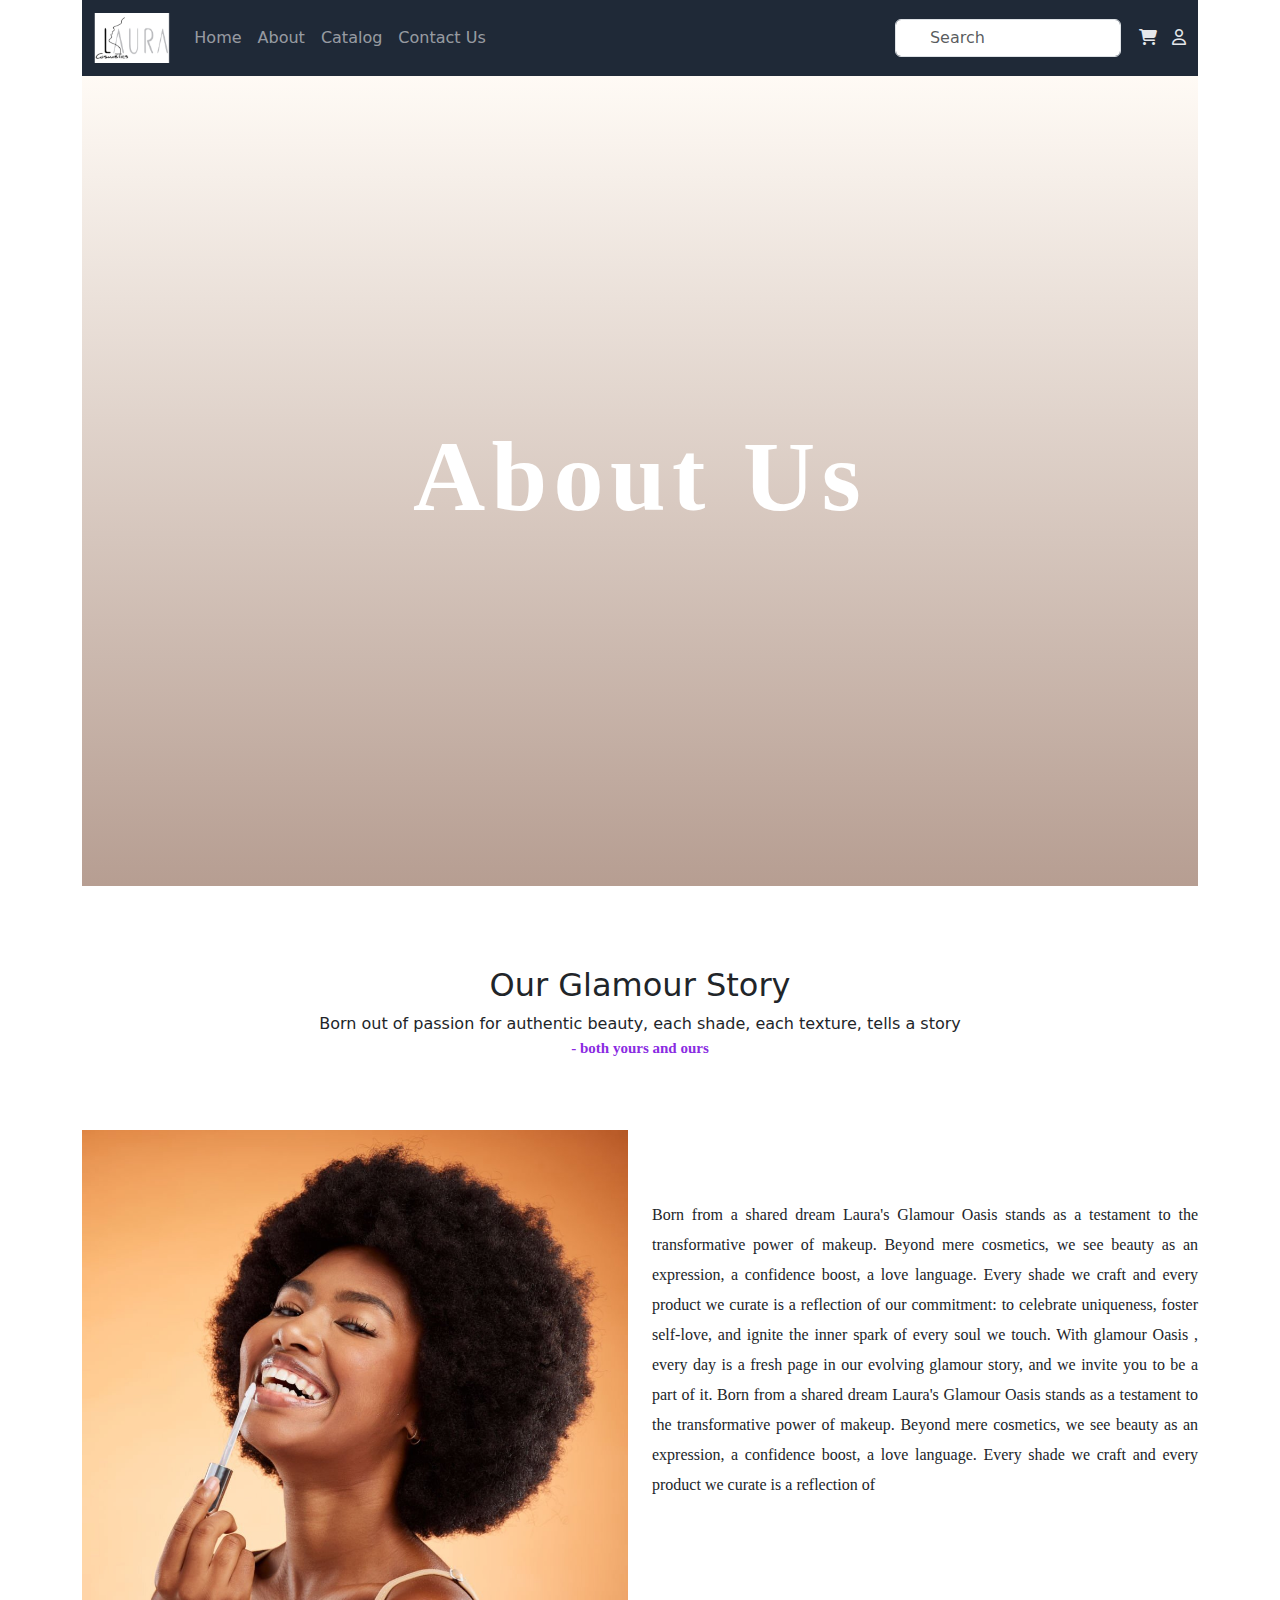
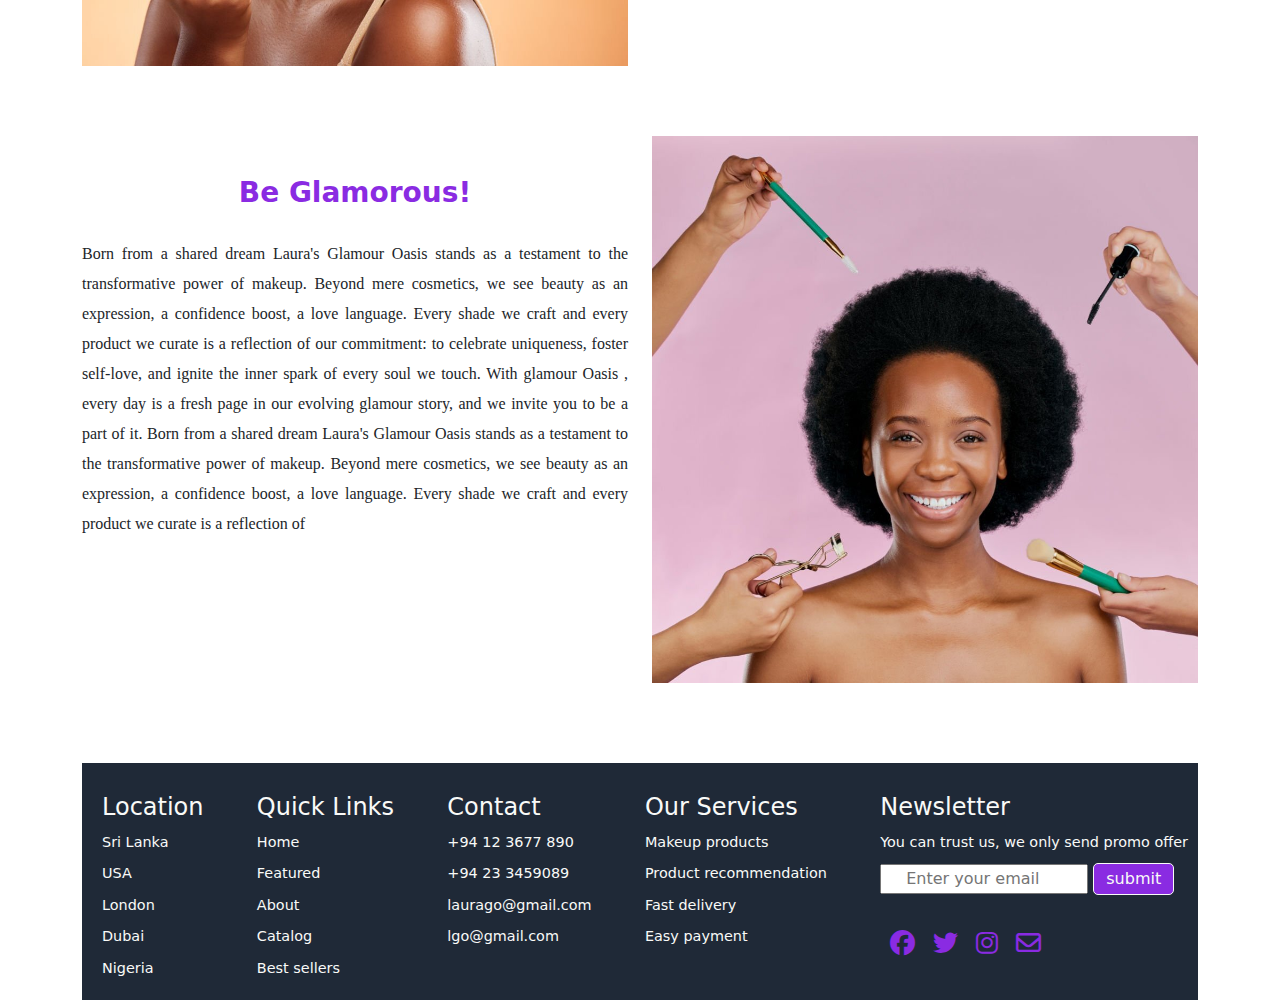
==== about.html @ 4e5dca62 "added bootsrap script tags" ====
<!DOCTYPE html>
<html lang="en">
  <head>
    <meta charset="UTF-8" />
    <meta name="viewport" content="width=device-width, initial-scale=1.0" />
    <title>About</title>
    <link
      href="https://cdn.jsdelivr.net/npm/bootstrap@5.3.1/dist/css/bootstrap.min.css"
      rel="stylesheet"
    />
     <link rel="stylesheet" href="https://cdnjs.cloudflare.com/ajax/libs/font-awesome/6.4.2/css/all.min.css" />
    <link rel="stylesheet" href="assets/css/landing.css" />
     <script src="https://cdn.jsdelivr.net/npm/bootstrap@5.3.1/dist/js/bootstrap.bundle.min.js"></script>
  </head>
  <body>
    <div class="container">
      <!--Navbar-->
      <nav class="navbar navbar-expand-sm navbar-dark sticky-top">
        <div class="container-fluid">
          <a class="navbar-brand" href="index.html">
            <img src="assets/images/Laura Cosmetic Logo.png" />
          </a>
          <button
            class="navbar-toggler"
            type="button"
            data-bs-toggle="collapse"
            data-bs-target="#mynavbar"
          >
            <span class="navbar-toggler-icon"></span>
          </button>
          <div class="collapse navbar-collapse" id="mynavbar">
            <ul class="navbar-nav me-auto">
              <li class="nav-item">
                <a class="nav-link" href="index.html">Home</a>
              </li>
              <li class="nav-item">
                <a class="nav-link" href="about.html">About</a>
              </li>
              <li class="nav-item">
                <a class="nav-link" href="catalog.html">Catalog</a>
              </li>
              <li class="nav-item">
                <a class="nav-link" href="contact.html">Contact Us</a>
              </li>
            </ul>
            <form class="d-flex">
              <input
                class="form-control me-2"
                type="text"
                placeholder="Search"
              />
            </form>
             <div class="icons">
              <i class="fa-solid fa-cart-shopping"></i>
              <i class="fa-regular fa-user" id="login"></i>
            </div>
          </div>
        </div>
      </nav>
      <!--About section-->
      <div class="section" id="about">
        <a href="#about-text">
        <h1>About Us</h1></a>
      </div>
      <div class="about-heading">
         <h2>Our Glamour Story</h2>
         <p>Born out of passion for authentic beauty,
          each shade, each texture, tells a story<br>
          <span class="glamour-story"> - both yours and ours</span></p>
      </div>
      <div class="about-main">
          <div class=" row about-body">

            <div class=" col-6 about-image">
            <img
              src="assets/images/black-girl.jpg"
              class="img-fluid"
            /></div>
             <div class=" col-6 about-text" id="about-text">
            <p>
              Born from a shared dream Laura's Glamour Oasis stands as a testament to the
              transformative power of makeup. Beyond mere cosmetics, we see beauty as an expression, a confidence boost, a love language. Every shade we craft
              and every product we curate is a reflection of our commitment: to celebrate uniqueness, foster self-love, and ignite the inner spark of every soul we touch. With glamour Oasis
              , every day is a fresh page in our evolving glamour story, and we invite you to be a part of it.
               Born from a shared dream Laura's Glamour Oasis stands as a testament to the
              transformative power of makeup. Beyond mere cosmetics, we see beauty as an expression, a confidence boost, a love language. Every shade we craft
              and every product we curate is a reflection of
            </p>
            </div>

            <div class="about-main">
          <div class=" row about-body">

             <div class=" col-6 about-text" id="about-text">
              <h3 class="glamorous"> Be Glamorous!</h3>
              <p>

              Born from a shared dream Laura's Glamour Oasis stands as a testament to the
              transformative power of makeup. Beyond mere cosmetics, we see beauty as an expression, a confidence boost, a love language. Every shade we craft
              and every product we curate is a reflection of our commitment: to celebrate uniqueness, foster self-love, and ignite the inner spark of every soul we touch. With glamour Oasis
              , every day is a fresh page in our evolving glamour story, and we invite you to be a part of it.
               Born from a shared dream Laura's Glamour Oasis stands as a testament to the
              transformative power of makeup. Beyond mere cosmetics, we see beauty as an expression, a confidence boost, a love language. Every shade we craft
              and every product we curate is a reflection of
            </p>
            </div>
             <div class=" col-6 about-image">
            <img
              src="assets/images/black-girl2.jpg"
              class="img-fluid"
            /></div>
      <!--footer-->
       <section id="footer">
        <footer>
          <div class="footer-main">
            <div class="footer-tag">
              <h4>Location</h4>
              <p>Sri Lanka</p>
              <p>USA</p>
              <p>London</p>
              <p>Dubai</p>
              <p>Nigeria</p>
            </div>

            <div class="footer-tag">
              <h4>Quick Links</h4>
              <p>Home</p>
              <p>Featured</p>
              <p>About</p>
              <p>Catalog</p>
              <p>Best sellers</p>
            </div>

            <div class="footer-tag">
              <h4>Contact</h4>
              <p>+94 12 3677 890</p>
              <p>+94 23 3459089</p>
              <p>laurago@gmail.com</p>
              <p>lgo@gmail.com</p>
            </div>

            <div class="footer-tag">
              <h4>Our Services</h4>
              <p>Makeup products</p>
              <p>Product recommendation</p>
              <p>Fast delivery</p>
              <p>Easy payment</p>
            </div>

            <div class="footer-tag">
              <h4>Newsletter</h4>
              <p>You can trust us, we only send promo offer</p>
              <div class="subscribe">
                <input type="text" placeholder="Enter your email">
                <a href="#" class="btn">submit</a>
                <div class="socials">
                <i class="fa-brands fa-facebook"></i>
                <i class="fa-brands fa-twitter"></i>
                <i class="fa-brands fa-instagram"></i>
                <i class="fa-regular fa-envelope"></i>

              </div>

                </div>
            </div>
          </div>
        </footer>
      </section>
    </div>
  </body>
</html>
---- assets/css/landing.css ----
/*landing-page*/
.navbar {
  background-color: #1f2937;
  color: #f9faf8;
}
.navbar-brand img {
  height: 50px;
}
.navbar .icons i {
  color: #e5e7eb;
  display: inline-flex;
  margin-left: 10px;
  justify-content: space-between;
  font-size: 1rem;
  cursor: pointer;
  transition: all 200ms ease-in;
}

.navbar .icons i:hover {
  color: #f9faf8;
}
a {
  text-decoration: none;
}
section {
  padding: 80px 0px 0 0px;
}

#home {
  font-family: "Montserrat";
  font-size: 30px;
}
#home h1 {
  margin-bottom: 0;
  padding-bottom: 0;
}
.main-text p {
  text-align: justify;
  font-size: 1rem;
  line-height: 30px;
  margin-top: 0;
}
.main-body {
  margin-top: 50px;
}
.glamour {
  color: blueviolet;
  font-family: "mv boli";
  font-size: 20px;
}
.catalog-button {
  background-color: blueviolet;
  color: #f9faf8;
  margin-top: 5px;
  border-radius: 50px;
  transition: 200ms ease-in-out;
  box-shadow: 0 0 10px rgba(0, 0, 0, 0.5);
}
.catalog-button:hover {
  background-color: #1f2937;
  color: #f9faf8;
}
.carousel img {
  border-radius: 15px;
}
.carousel-control-prev-icon,
.carousel-control-next-icon {
  filter: invert(100%);
}
.carousel-indicator {
  filter: invert(100%);
}
.carousel-indicators .active {
  background-color: blueviolet;
}
.carousel-indicators .inactive {
  background-color: black;
}
.featured {
  text-align: center;
  font-weight: 600;
  margin-top: 20px;
  margin-bottom: 20px;
  font-family: "Poppins";
}
#carousel {
  margin-top: 0;
}
#mycarousel {
  margin-top: 50px;
}
.quote {
  background-color: #e5e7eb;
  color: #1f2937;
  height: 170px;
}
.quote p {
  padding-top: 50px;
  width: 80%;
  text-align: start;
  margin-left: 80px;
  font-size: 1.2rem;
}
.quote p .author {
  display: block;
  text-align: right;
  margin-top: 5px;
}
/*About-section*/
#about {
  padding: 20px;
  background-image: linear-gradient(
      rgba(253, 210, 159, 0.1),
      rgba(134, 93, 73, 0.6)
    ),
    url("https://getpaidstock.com/tmp/[GetPaidStock.com]-64ff14f0a34b8.jpg");
  width: 100%;
  height: 90vh;
  background-size: cover;
  background-position: center;
  flex-direction: column;
  display: flex;
  align-items: center;
  justify-content: center;
}
#about h1 {
  font-size: 100px;
  color: #ffff;
  text-align: right;
  font-family: "Poppins";
  letter-spacing: 0.4rem;
  font-weight: 900;
  cursor: pointer;
  transition: all 200ms ease-in-out;
}
#about h1:hover {
  color: blueviolet;
}
.about-main {
  margin-top: 70px;
}
.about-main .about-image {
  width: 50%;
  height: auto;
}
.about-main .about-text p {
  text-align: justify;
  margin-top: 70px;
  font-family: "Poppins";
  line-height: 30px;
}
.about-heading h2 {
  margin-top: 80px;
}
.about-heading h2,
p {
  text-align: center;
}
.glamour-story {
  font-size: 15px;
  color: blueviolet;

  text-align: center;
  font-weight: 900;
  font-family: "Mv boli";
}
/*Catalog-section*/
#catalog {
  padding: 5px 10px;
  text-align: center;
}
#catalog .catalog-box {
  display: grid;
  grid-template-columns: 1fr 1fr 1fr 1fr;
  grid-gap: 1rem;
  margin-top: 50px;
}
#catalog .catalog {
  text-align: start;
  height: 80%;
  background: #f9faf8;
}
#catalog .catalog img {
  width: 100%;
  height: 80%;
  background-size: cover;
  background-position: center;
}
#catalog .catalog .details {
  padding: 10px;
}
#catalog .catalog .details i {
  font-size: 0.9rem;
}
.cost {
  background-color: #1f2937;
  color: #f9faf8;
  line-height: 50px;
  width: 50px;
  height: 50x;
  text-align: center;
  border-radius: 50%;
  position: relative;
  bottom: 120px;
  right: -220px;
}

/*footer*/
footer {
  width: 100%;
  background-color: #1f2937;
  padding: 30px 10px 10px 20px;
  color: #f9faf8;
}
footer .footer-main {
  display: flex;
  flex-direction: row;
  justify-content: space-between;
}
footer .footer-main .footer-tag {
  text-align: left;
}
footer .footer-main .footer-tag h3 {
  margin-bottom: 25px;
}
footer .footer-main .footer-tag p {
  margin: 10px 0;
  text-align: left;
  font-size: 0.9rem;
}
.btn {
  border: 1px solid;
  background-color: blueviolet;
  color: #f9faf8;
  transition: all 200ms ease-in-out;
  padding: 3px 12px;
  border-radius: 5px;
}
.btn:hover {
  background-color: bisque;
  color: #1f2937;
}
.socials {
  color: blueviolet;
  font-size: 25px;
  margin-top: 20px;
  padding: 10px;
  cursor: pointer;
  letter-spacing: 5px;
  transition: all 200ms ease-in;
}
.socials i:hover {
  color: bisque;
}
.glamorous {
  position: relative;
  bottom: -40px;
  color: blueviolet;
  text-align: center;
  font-weight: 800;
}
/*contact*/
.contact-logo {
  height: 150px;
  background-color: #1f2931;
  display: flex;
  justify-content: space-between;
  padding-top: 20px;
  align-items: center;
}
.contact-logo h2 {
  color: #f9faf8;
  padding-left: 10px;
}
.contact-logo input {
  height: 40%;
  width: 320px;
}
input::placeholder {
  padding-left: 22px;
}
.contact-logo i {
  position: relative;
  top: 10px;
  left: -320px;
}
#contact {
  padding-left: 60px;
}
#contact p {
  text-align: start;
}
#contact form {
  width: 75%;
}
#contact .icon {
  filter: invert(100%);
}
#contact .member {
  color: #5a6d7c;
}
.other-contact .others {
  color: #5a6d7c;
  font-size: 0.86rem;
}
.laura {
  color: #5a6d7c;
}
.form-text {
  filter: opacity(0.5);
}
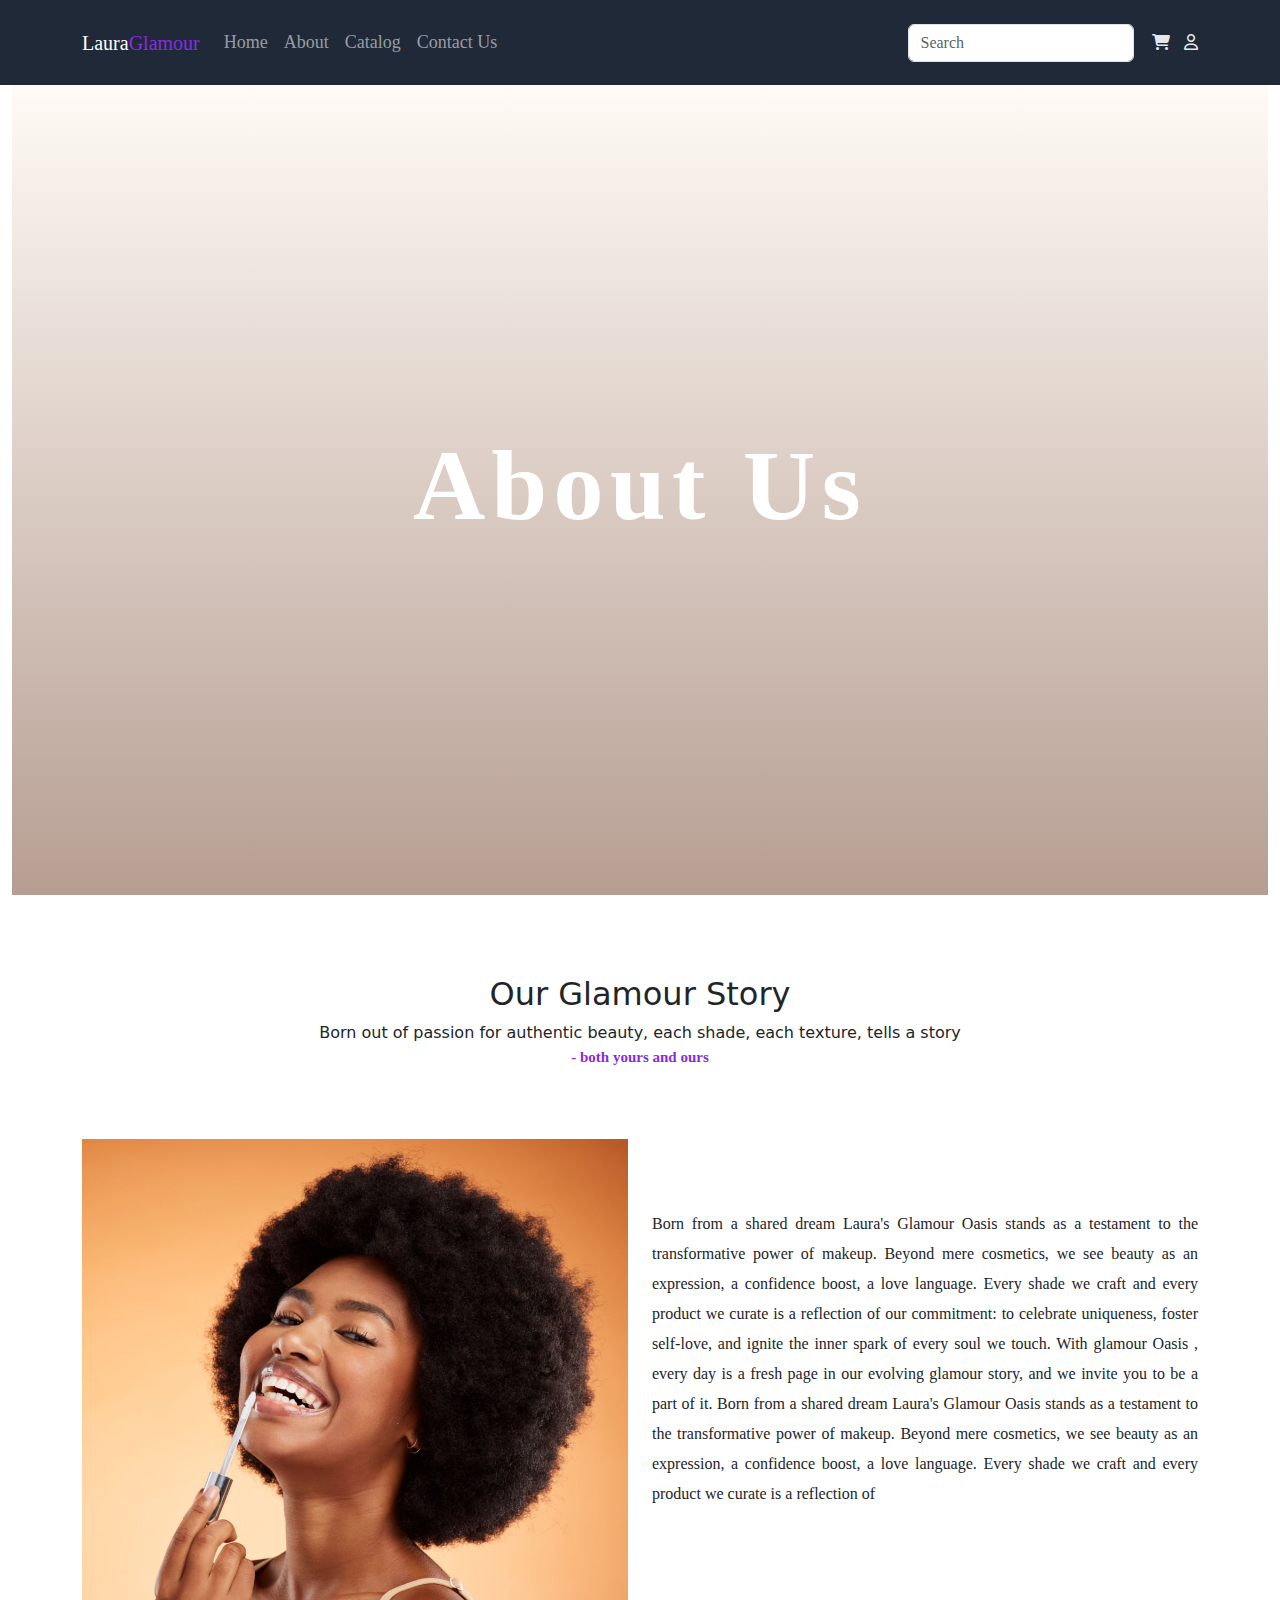
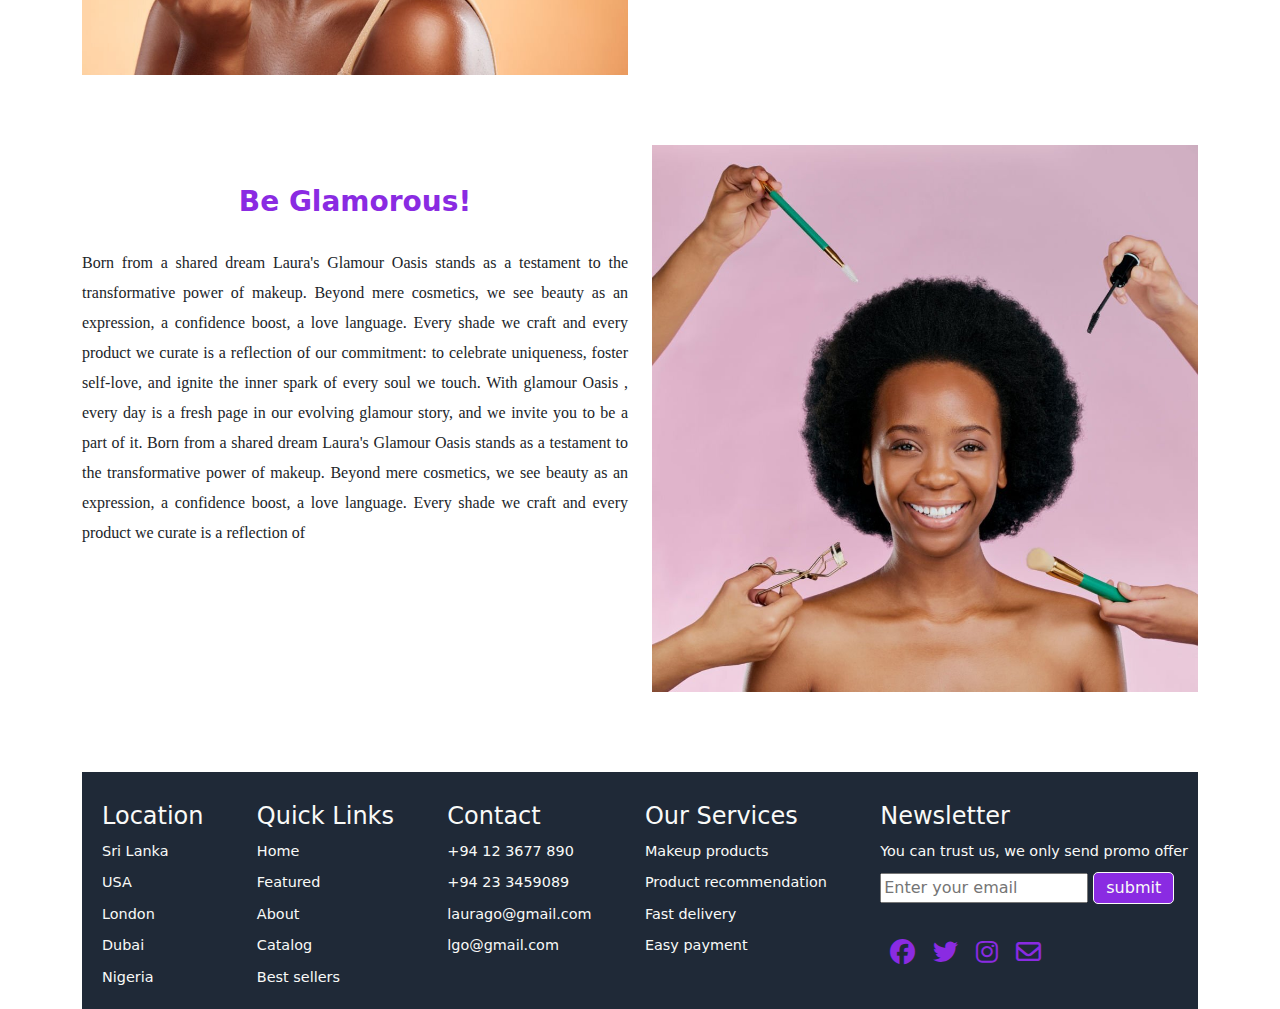
==== commit b7dd68af: "fixed the hero" ====
--- a/about.html
+++ b/about.html
@@ -13,12 +13,11 @@
      <script src="https://cdn.jsdelivr.net/npm/bootstrap@5.3.1/dist/js/bootstrap.bundle.min.js"></script>
   </head>
   <body>
-    <div class="container">
       <!--Navbar-->
       <nav class="navbar navbar-expand-sm navbar-dark sticky-top">
-        <div class="container-fluid">
+        <div class="container">
           <a class="navbar-brand" href="index.html">
-            <img src="assets/images/Laura Cosmetic Logo.png" />
+           Laura<span class="navbar-logo">Glamour</span>
           </a>
           <button
             class="navbar-toggler"
@@ -58,10 +57,13 @@
         </div>
       </nav>
       <!--About section-->
+      <div class="container-fluid">
       <div class="section" id="about">
         <a href="#about-text">
         <h1>About Us</h1></a>
       </div>
+      </div>
+      <div class="container">
       <div class="about-heading">
          <h2>Our Glamour Story</h2>
          <p>Born out of passion for authentic beauty,
@@ -109,6 +111,7 @@
               src="assets/images/black-girl2.jpg"
               class="img-fluid"
             /></div>
+            </div>
       <!--footer-->
        <section id="footer">
         <footer>
--- a/assets/css/landing.css
+++ b/assets/css/landing.css
@@ -2,9 +2,13 @@
 .navbar {
   background-color: #1f2937;
   color: #f9faf8;
-}
-.navbar-brand img {
-  height: 50px;
+  height: 85px;
+  font-size: 18px;
+  font-family: "Montserrat";
+}
+.navbar-logo {
+  color: blueviolet;
+  font-family: "mv boli";
 }
 .navbar .icons i {
   color: #e5e7eb;
@@ -263,27 +267,14 @@
 .contact-logo {
   height: 150px;
   background-color: #1f2931;
-  display: flex;
-  justify-content: space-between;
-  padding-top: 20px;
-  align-items: center;
+}
+.contact-search {
+  margin: 0 auto;
 }
 .contact-logo h2 {
   color: #f9faf8;
-  padding-left: 10px;
-}
-.contact-logo input {
-  height: 40%;
-  width: 320px;
-}
-input::placeholder {
-  padding-left: 22px;
-}
-.contact-logo i {
-  position: relative;
-  top: 10px;
-  left: -320px;
-}
+}
+
 #contact {
   padding-left: 60px;
 }
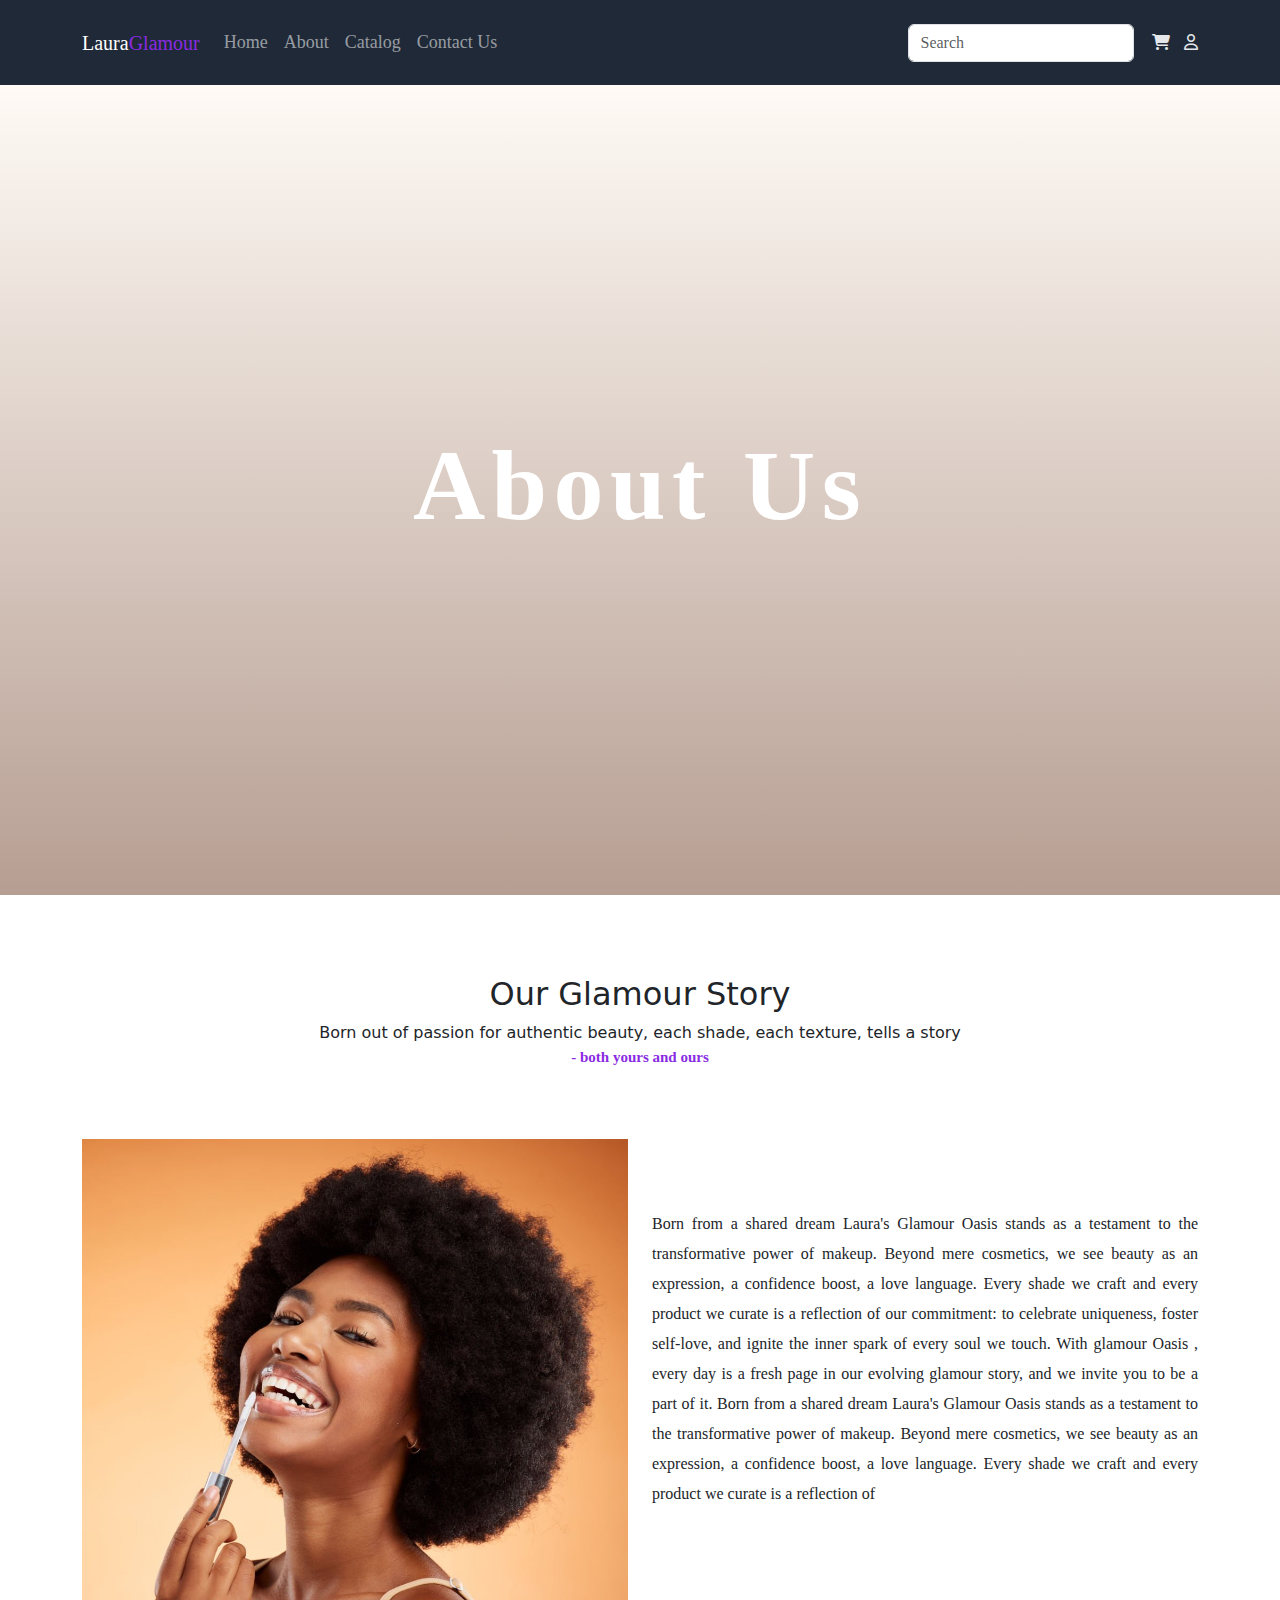
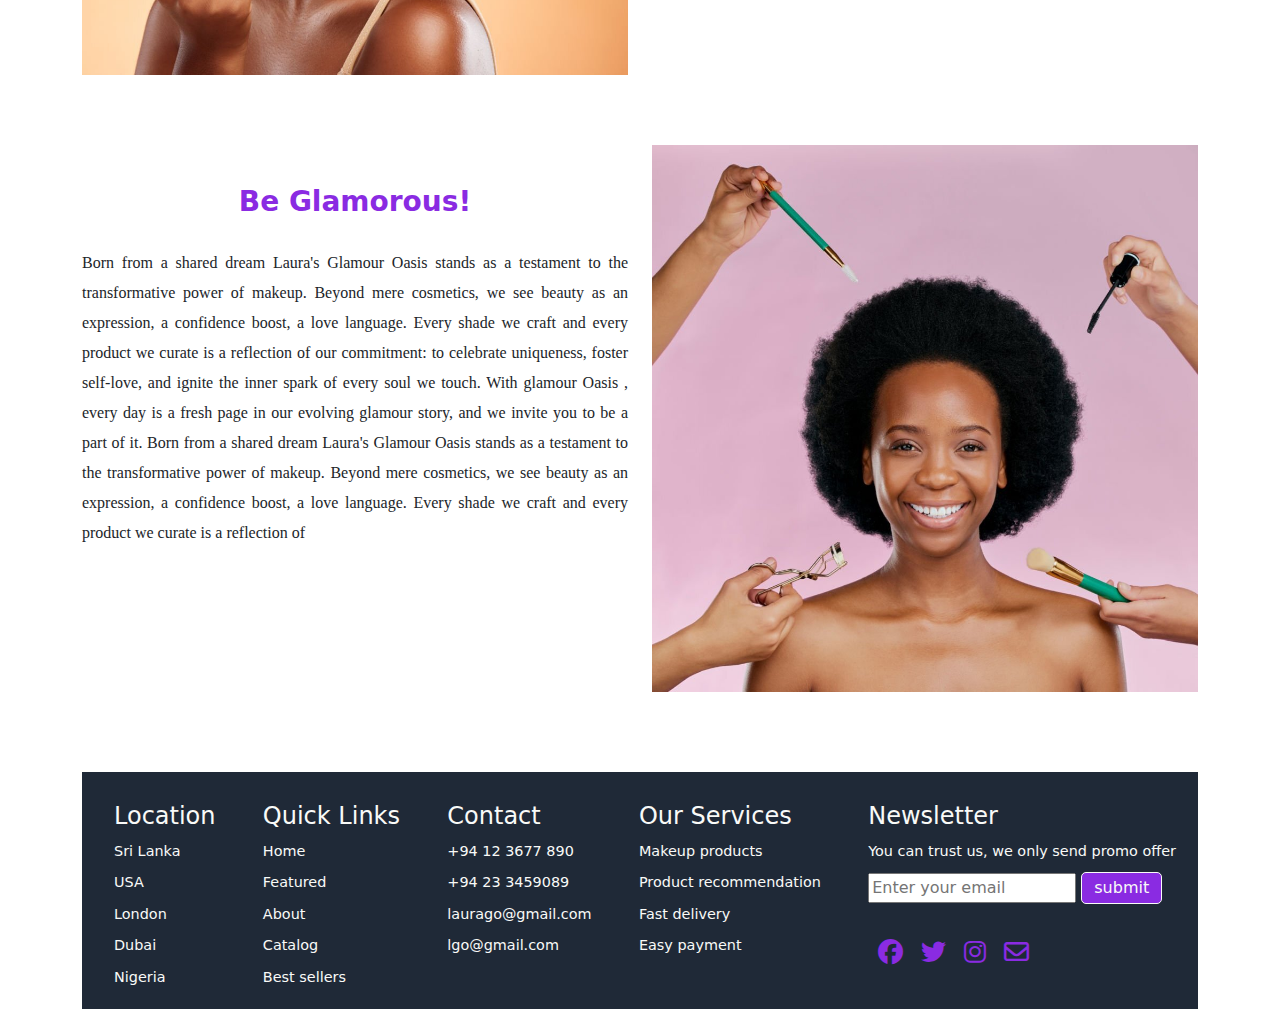
==== commit 5fbcc26d: "fixed the footer" ====
--- a/about.html
+++ b/about.html
@@ -57,13 +57,14 @@
         </div>
       </nav>
       <!--About section-->
-      <div class="container-fluid">
+
       <div class="section" id="about">
         <a href="#about-text">
         <h1>About Us</h1></a>
       </div>
-      </div>
-      <div class="container">
+
+    <div class="container">
+
       <div class="about-heading">
          <h2>Our Glamour Story</h2>
          <p>Born out of passion for authentic beauty,
@@ -74,11 +75,11 @@
           <div class=" row about-body">
 
             <div class=" col-6 about-image">
-            <img
+              <img
               src="assets/images/black-girl.jpg"
-              class="img-fluid"
-            /></div>
-             <div class=" col-6 about-text" id="about-text">
+              class="img-fluid"/>
+            </div>
+            <div class=" col-6 about-text" id="about-text">
             <p>
               Born from a shared dream Laura's Glamour Oasis stands as a testament to the
               transformative power of makeup. Beyond mere cosmetics, we see beauty as an expression, a confidence boost, a love language. Every shade we craft
@@ -89,32 +90,33 @@
               and every product we curate is a reflection of
             </p>
             </div>
-
-            <div class="about-main">
-          <div class=" row about-body">
-
-             <div class=" col-6 about-text" id="about-text">
-              <h3 class="glamorous"> Be Glamorous!</h3>
-              <p>
-
-              Born from a shared dream Laura's Glamour Oasis stands as a testament to the
-              transformative power of makeup. Beyond mere cosmetics, we see beauty as an expression, a confidence boost, a love language. Every shade we craft
-              and every product we curate is a reflection of our commitment: to celebrate uniqueness, foster self-love, and ignite the inner spark of every soul we touch. With glamour Oasis
-              , every day is a fresh page in our evolving glamour story, and we invite you to be a part of it.
-               Born from a shared dream Laura's Glamour Oasis stands as a testament to the
-              transformative power of makeup. Beyond mere cosmetics, we see beauty as an expression, a confidence boost, a love language. Every shade we craft
-              and every product we curate is a reflection of
-            </p>
+          </div>
+          <div class="about-main">
+            <div class=" row about-body">
+              <div class=" col-6 about-text" id="about-text">
+                <h3 class="glamorous"> Be Glamorous!</h3>
+                <p>
+                    Born from a shared dream Laura's Glamour Oasis stands as a testament to the
+                    transformative power of makeup. Beyond mere cosmetics, we see beauty as an expression, a confidence boost, a love language. Every shade we craft
+                    and every product we curate is a reflection of our commitment: to celebrate uniqueness, foster self-love, and ignite the inner spark of every soul we touch. With glamour Oasis
+                    , every day is a fresh page in our evolving glamour story, and we invite you to be a part of it.
+                    Born from a shared dream Laura's Glamour Oasis stands as a testament to the
+                    transformative power of makeup. Beyond mere cosmetics, we see beauty as an expression, a confidence boost, a love language. Every shade we craft
+                    and every product we curate is a reflection of
+                </p>
+              </div>
+             <div class=" col-6 about-image">
+              <img
+                src="assets/images/black-girl2.jpg"
+                class="img-fluid"
+                />
+              </div>
             </div>
-             <div class=" col-6 about-image">
-            <img
-              src="assets/images/black-girl2.jpg"
-              class="img-fluid"
-            /></div>
             </div>
-      <!--footer-->
+            </div>
        <section id="footer">
-        <footer>
+      <footer>
+        <div class="container">
           <div class="footer-main">
             <div class="footer-tag">
               <h4>Location</h4>
@@ -154,21 +156,19 @@
               <h4>Newsletter</h4>
               <p>You can trust us, we only send promo offer</p>
               <div class="subscribe">
-                <input type="text" placeholder="Enter your email">
+                <input type="text" placeholder="Enter your email" />
                 <a href="#" class="btn">submit</a>
                 <div class="socials">
-                <i class="fa-brands fa-facebook"></i>
-                <i class="fa-brands fa-twitter"></i>
-                <i class="fa-brands fa-instagram"></i>
-                <i class="fa-regular fa-envelope"></i>
-
+                  <i class="fa-brands fa-facebook"></i>
+                  <i class="fa-brands fa-twitter"></i>
+                  <i class="fa-brands fa-instagram"></i>
+                  <i class="fa-regular fa-envelope"></i>
+                </div>
               </div>
-
-                </div>
             </div>
           </div>
-        </footer>
-      </section>
-    </div>
+        </div>
+      </footer>
+    </section>
   </body>
 </html>
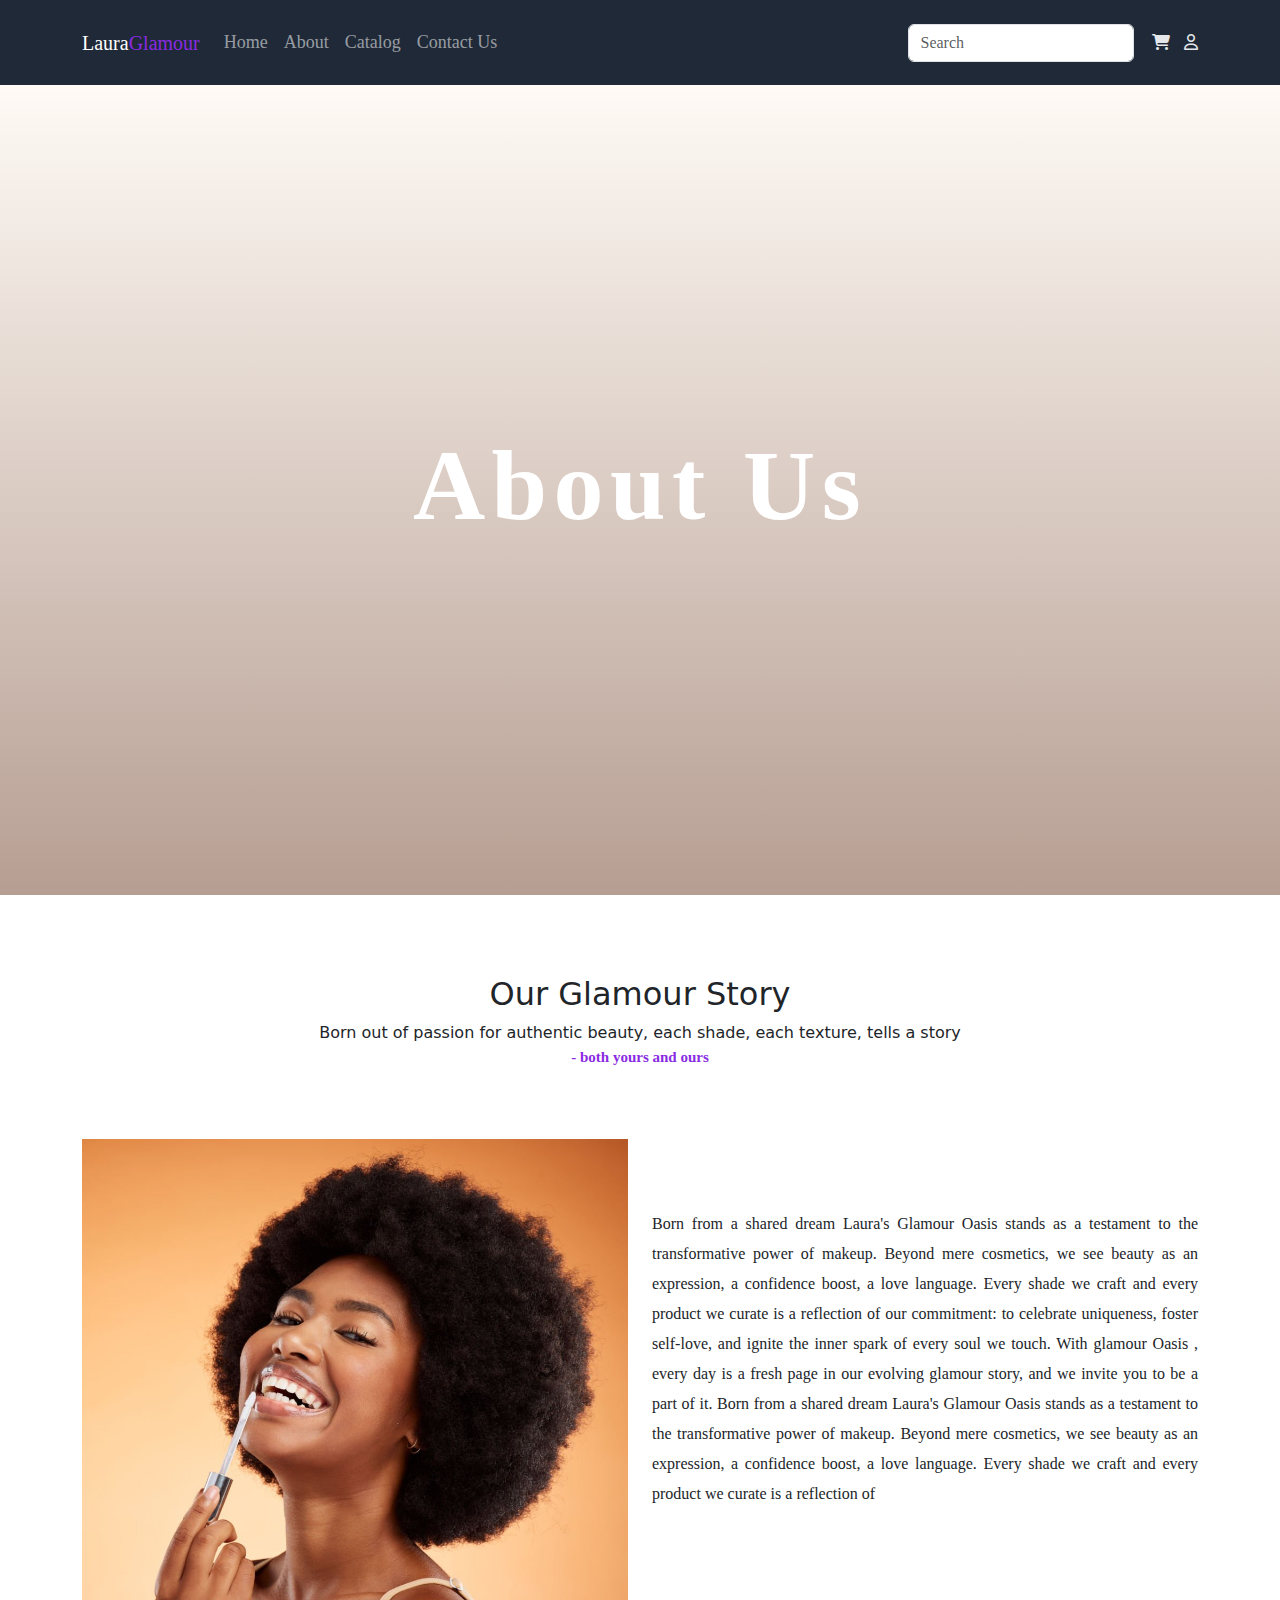
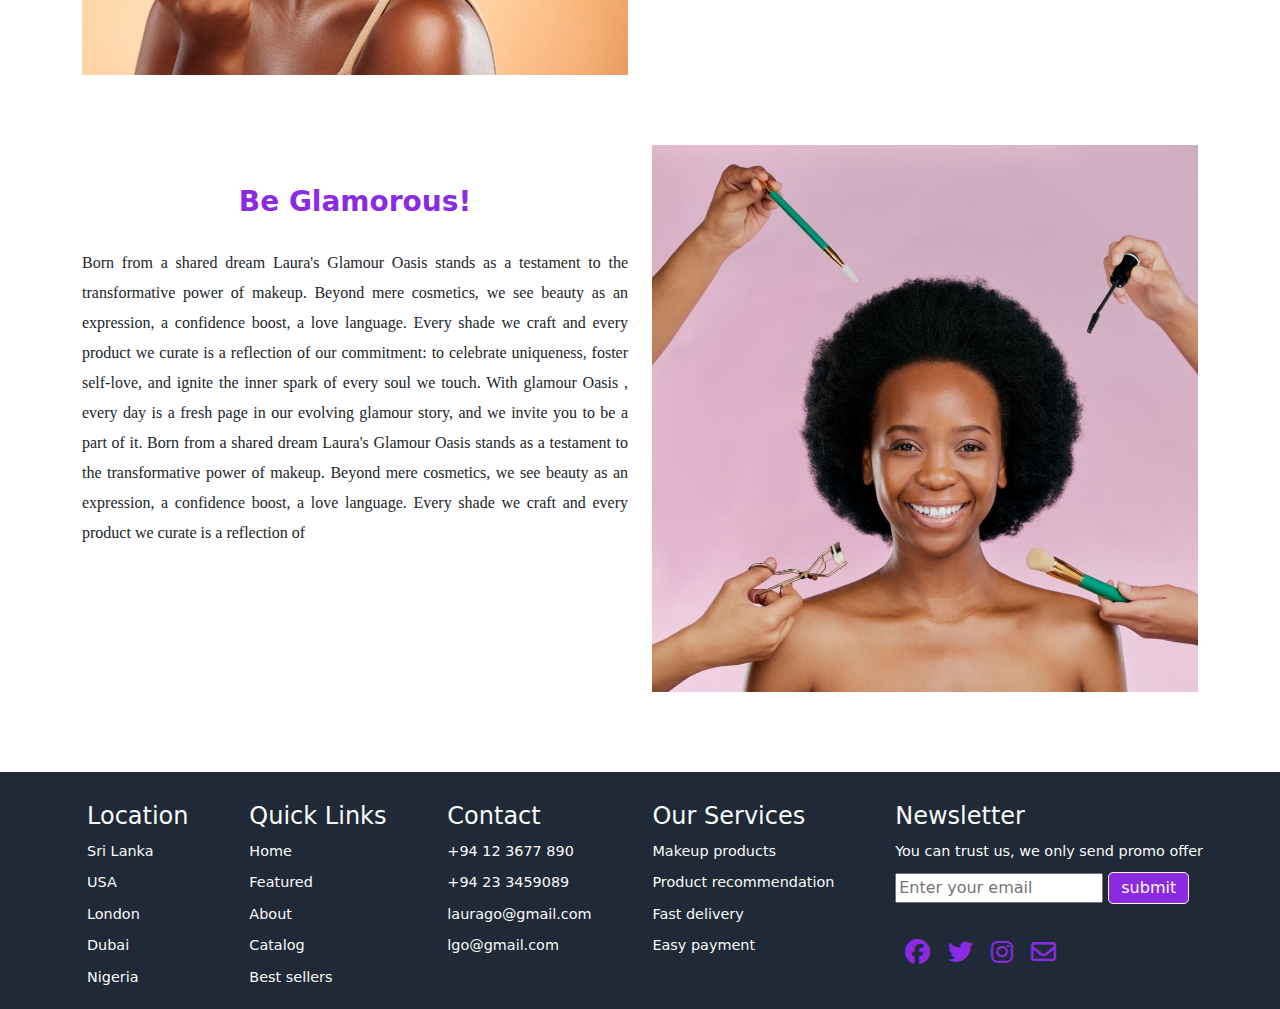
==== commit 1e7d2043: "fixed the footer" ====
--- a/about.html
+++ b/about.html
@@ -8,113 +8,119 @@
       href="https://cdn.jsdelivr.net/npm/bootstrap@5.3.1/dist/css/bootstrap.min.css"
       rel="stylesheet"
     />
-     <link rel="stylesheet" href="https://cdnjs.cloudflare.com/ajax/libs/font-awesome/6.4.2/css/all.min.css" />
+    <link
+      rel="stylesheet"
+      href="https://cdnjs.cloudflare.com/ajax/libs/font-awesome/6.4.2/css/all.min.css"
+    />
     <link rel="stylesheet" href="assets/css/landing.css" />
-     <script src="https://cdn.jsdelivr.net/npm/bootstrap@5.3.1/dist/js/bootstrap.bundle.min.js"></script>
+    <script src="https://cdn.jsdelivr.net/npm/bootstrap@5.3.1/dist/js/bootstrap.bundle.min.js"></script>
   </head>
   <body>
-      <!--Navbar-->
-      <nav class="navbar navbar-expand-sm navbar-dark sticky-top">
-        <div class="container">
-          <a class="navbar-brand" href="index.html">
-           Laura<span class="navbar-logo">Glamour</span>
-          </a>
-          <button
-            class="navbar-toggler"
-            type="button"
-            data-bs-toggle="collapse"
-            data-bs-target="#mynavbar"
-          >
-            <span class="navbar-toggler-icon"></span>
-          </button>
-          <div class="collapse navbar-collapse" id="mynavbar">
-            <ul class="navbar-nav me-auto">
-              <li class="nav-item">
-                <a class="nav-link" href="index.html">Home</a>
-              </li>
-              <li class="nav-item">
-                <a class="nav-link" href="about.html">About</a>
-              </li>
-              <li class="nav-item">
-                <a class="nav-link" href="catalog.html">Catalog</a>
-              </li>
-              <li class="nav-item">
-                <a class="nav-link" href="contact.html">Contact Us</a>
-              </li>
-            </ul>
-            <form class="d-flex">
-              <input
-                class="form-control me-2"
-                type="text"
-                placeholder="Search"
-              />
-            </form>
-             <div class="icons">
-              <i class="fa-solid fa-cart-shopping"></i>
-              <i class="fa-regular fa-user" id="login"></i>
+    <!--Navbar-->
+    <nav class="navbar navbar-expand-sm navbar-dark sticky-top">
+      <div class="container">
+        <a class="navbar-brand" href="index.html">
+          Laura<span class="navbar-logo">Glamour</span>
+        </a>
+        <button
+          class="navbar-toggler"
+          type="button"
+          data-bs-toggle="collapse"
+          data-bs-target="#mynavbar"
+        >
+          <span class="navbar-toggler-icon"></span>
+        </button>
+        <div class="collapse navbar-collapse" id="mynavbar">
+          <ul class="navbar-nav me-auto">
+            <li class="nav-item">
+              <a class="nav-link" href="index.html">Home</a>
+            </li>
+            <li class="nav-item">
+              <a class="nav-link" href="about.html">About</a>
+            </li>
+            <li class="nav-item">
+              <a class="nav-link" href="catalog.html">Catalog</a>
+            </li>
+            <li class="nav-item">
+              <a class="nav-link" href="contact.html">Contact Us</a>
+            </li>
+          </ul>
+          <form class="d-flex">
+            <input class="form-control me-2" type="text" placeholder="Search" />
+          </form>
+          <div class="icons">
+            <i class="fa-solid fa-cart-shopping"></i>
+            <i class="fa-regular fa-user" id="login"></i>
+          </div>
+        </div>
+      </div>
+    </nav>
+    <!--About section-->
+
+    <div class="section" id="about">
+      <a href="#about-text"> <h1>About Us</h1></a>
+    </div>
+
+    <div class="container">
+      <div class="about-heading">
+        <h2>Our Glamour Story</h2>
+        <p>
+          Born out of passion for authentic beauty, each shade, each texture,
+          tells a story<br />
+          <span class="glamour-story"> - both yours and ours</span>
+        </p>
+      </div>
+      <div class="about-main">
+        <div class="row about-body">
+          <div class="col-6 about-image">
+            <img src="assets/images/black-girl.jpg" class="img-fluid" />
+          </div>
+          <div class="col-6 about-text" id="about-text">
+            <p>
+              Born from a shared dream Laura's Glamour Oasis stands as a
+              testament to the transformative power of makeup. Beyond mere
+              cosmetics, we see beauty as an expression, a confidence boost, a
+              love language. Every shade we craft and every product we curate is
+              a reflection of our commitment: to celebrate uniqueness, foster
+              self-love, and ignite the inner spark of every soul we touch. With
+              glamour Oasis , every day is a fresh page in our evolving glamour
+              story, and we invite you to be a part of it. Born from a shared
+              dream Laura's Glamour Oasis stands as a testament to the
+              transformative power of makeup. Beyond mere cosmetics, we see
+              beauty as an expression, a confidence boost, a love language.
+              Every shade we craft and every product we curate is a reflection
+              of
+            </p>
+          </div>
+        </div>
+        <div class="about-main">
+          <div class="row about-body">
+            <div class="col-6 about-text" id="about-text">
+              <h3 class="glamorous">Be Glamorous!</h3>
+              <p>
+                Born from a shared dream Laura's Glamour Oasis stands as a
+                testament to the transformative power of makeup. Beyond mere
+                cosmetics, we see beauty as an expression, a confidence boost, a
+                love language. Every shade we craft and every product we curate
+                is a reflection of our commitment: to celebrate uniqueness,
+                foster self-love, and ignite the inner spark of every soul we
+                touch. With glamour Oasis , every day is a fresh page in our
+                evolving glamour story, and we invite you to be a part of it.
+                Born from a shared dream Laura's Glamour Oasis stands as a
+                testament to the transformative power of makeup. Beyond mere
+                cosmetics, we see beauty as an expression, a confidence boost, a
+                love language. Every shade we craft and every product we curate
+                is a reflection of
+              </p>
+            </div>
+            <div class="col-6 about-image">
+              <img src="assets/images/black-girl2.jpg" class="img-fluid" />
             </div>
           </div>
         </div>
-      </nav>
-      <!--About section-->
-
-      <div class="section" id="about">
-        <a href="#about-text">
-        <h1>About Us</h1></a>
       </div>
-
-    <div class="container">
-
-      <div class="about-heading">
-         <h2>Our Glamour Story</h2>
-         <p>Born out of passion for authentic beauty,
-          each shade, each texture, tells a story<br>
-          <span class="glamour-story"> - both yours and ours</span></p>
-      </div>
-      <div class="about-main">
-          <div class=" row about-body">
-
-            <div class=" col-6 about-image">
-              <img
-              src="assets/images/black-girl.jpg"
-              class="img-fluid"/>
-            </div>
-            <div class=" col-6 about-text" id="about-text">
-            <p>
-              Born from a shared dream Laura's Glamour Oasis stands as a testament to the
-              transformative power of makeup. Beyond mere cosmetics, we see beauty as an expression, a confidence boost, a love language. Every shade we craft
-              and every product we curate is a reflection of our commitment: to celebrate uniqueness, foster self-love, and ignite the inner spark of every soul we touch. With glamour Oasis
-              , every day is a fresh page in our evolving glamour story, and we invite you to be a part of it.
-               Born from a shared dream Laura's Glamour Oasis stands as a testament to the
-              transformative power of makeup. Beyond mere cosmetics, we see beauty as an expression, a confidence boost, a love language. Every shade we craft
-              and every product we curate is a reflection of
-            </p>
-            </div>
-          </div>
-          <div class="about-main">
-            <div class=" row about-body">
-              <div class=" col-6 about-text" id="about-text">
-                <h3 class="glamorous"> Be Glamorous!</h3>
-                <p>
-                    Born from a shared dream Laura's Glamour Oasis stands as a testament to the
-                    transformative power of makeup. Beyond mere cosmetics, we see beauty as an expression, a confidence boost, a love language. Every shade we craft
-                    and every product we curate is a reflection of our commitment: to celebrate uniqueness, foster self-love, and ignite the inner spark of every soul we touch. With glamour Oasis
-                    , every day is a fresh page in our evolving glamour story, and we invite you to be a part of it.
-                    Born from a shared dream Laura's Glamour Oasis stands as a testament to the
-                    transformative power of makeup. Beyond mere cosmetics, we see beauty as an expression, a confidence boost, a love language. Every shade we craft
-                    and every product we curate is a reflection of
-                </p>
-              </div>
-             <div class=" col-6 about-image">
-              <img
-                src="assets/images/black-girl2.jpg"
-                class="img-fluid"
-                />
-              </div>
-            </div>
-            </div>
-            </div>
-       <section id="footer">
+    </div>
+    <section id="footer">
       <footer>
         <div class="container">
           <div class="footer-main">
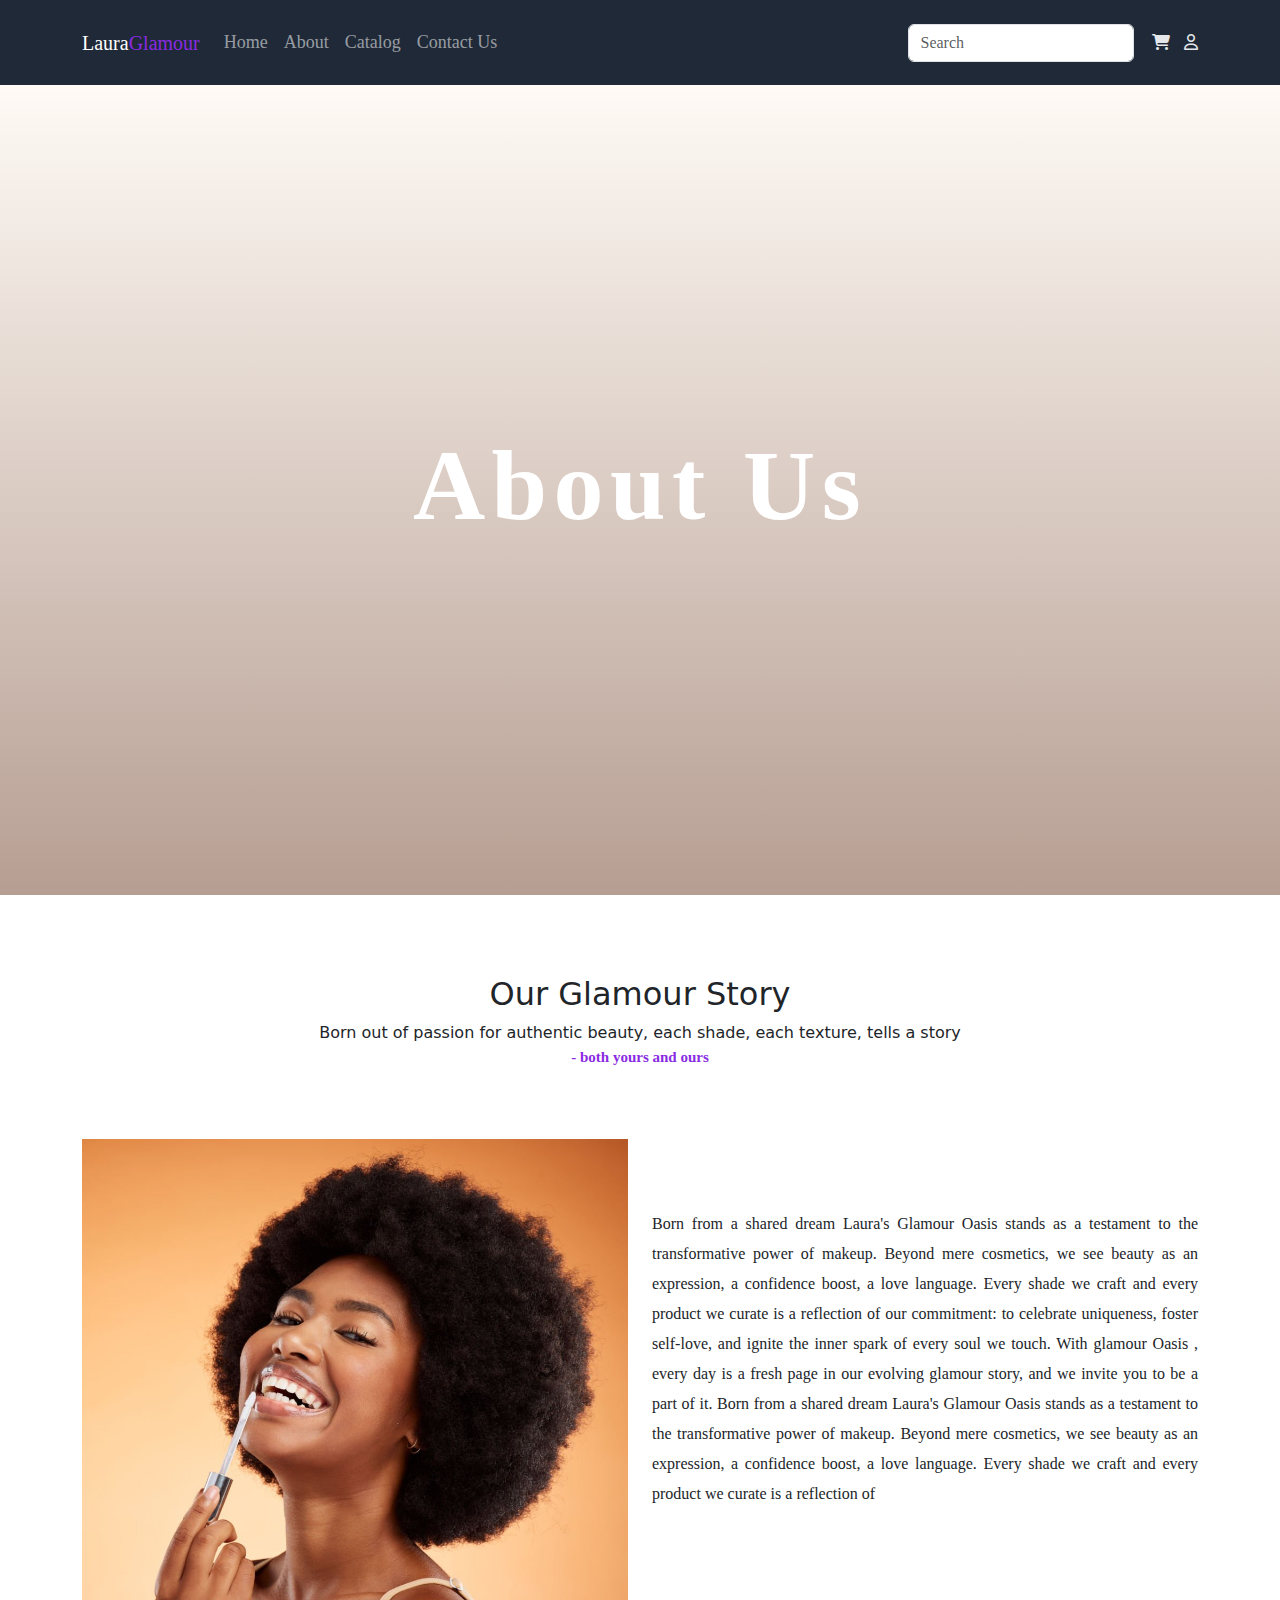
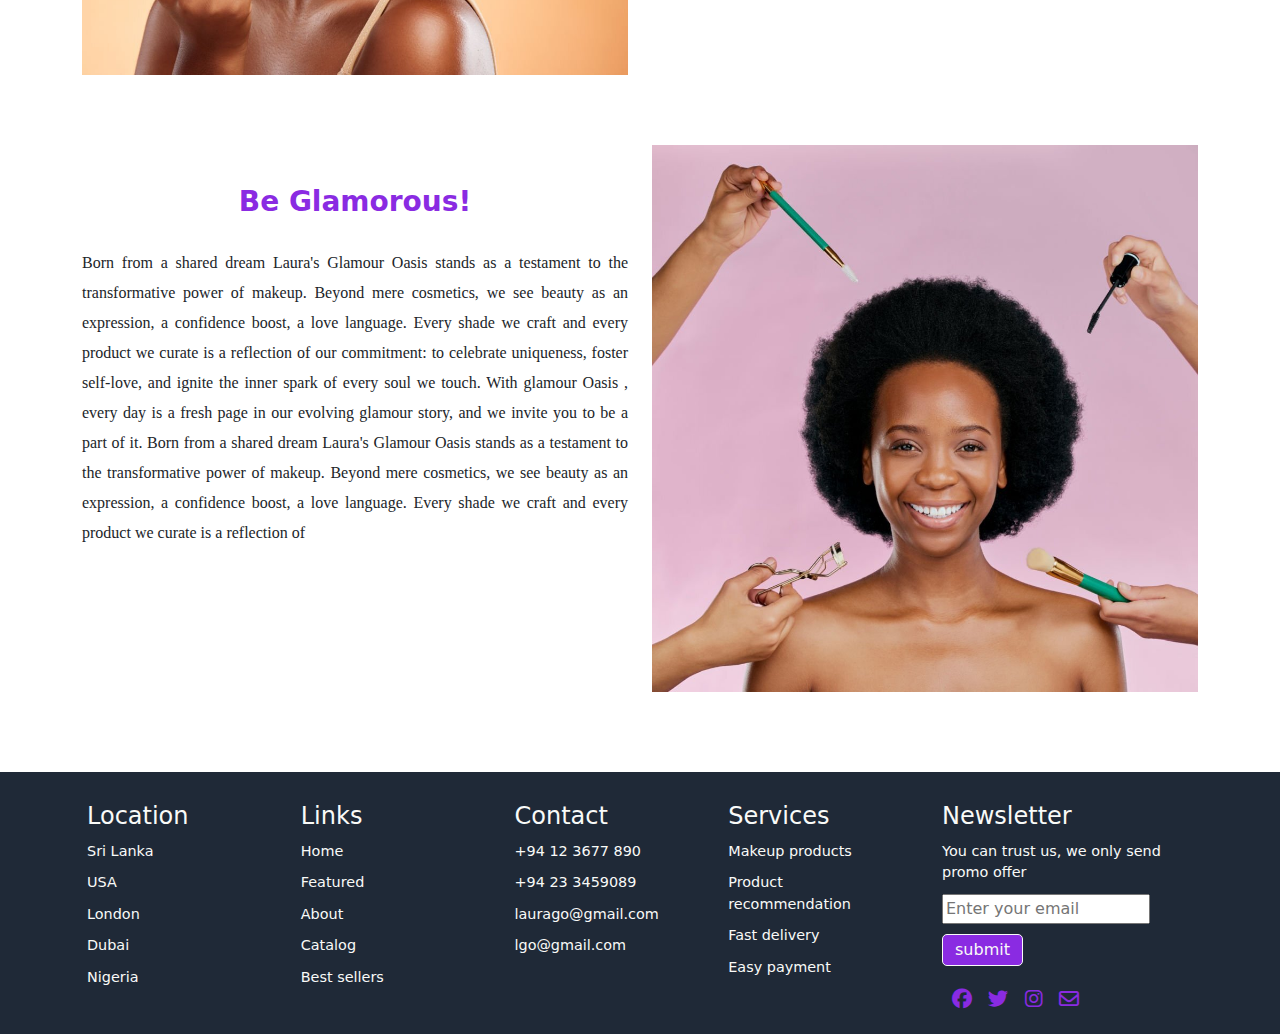
==== commit e859bdd7: "footer responsive across all pages" ====
--- a/about.html
+++ b/about.html
@@ -123,8 +123,8 @@
     <section id="footer">
       <footer>
         <div class="container">
-          <div class="footer-main">
-            <div class="footer-tag">
+          <div class="footer-main row">
+            <div class="footer-tag col-4 col-lg-2 mb-3">
               <h4>Location</h4>
               <p>Sri Lanka</p>
               <p>USA</p>
@@ -133,8 +133,8 @@
               <p>Nigeria</p>
             </div>
 
-            <div class="footer-tag">
-              <h4>Quick Links</h4>
+            <div class="footer-tag col-4 col-lg-2 mb-3">
+              <h4>Links</h4>
               <p>Home</p>
               <p>Featured</p>
               <p>About</p>
@@ -142,7 +142,7 @@
               <p>Best sellers</p>
             </div>
 
-            <div class="footer-tag">
+            <div class="footer-tag col-4 col-lg-2 mb-3">
               <h4>Contact</h4>
               <p>+94 12 3677 890</p>
               <p>+94 23 3459089</p>
@@ -150,15 +150,15 @@
               <p>lgo@gmail.com</p>
             </div>
 
-            <div class="footer-tag">
-              <h4>Our Services</h4>
+            <div class="footer-tag col-4 col-lg-2">
+              <h4>Services</h4>
               <p>Makeup products</p>
               <p>Product recommendation</p>
               <p>Fast delivery</p>
               <p>Easy payment</p>
             </div>
 
-            <div class="footer-tag">
+            <div class="footer-tag col-8 col-lg-3">
               <h4>Newsletter</h4>
               <p>You can trust us, we only send promo offer</p>
               <div class="subscribe">
--- a/assets/css/landing.css
+++ b/assets/css/landing.css
@@ -109,6 +109,51 @@
   display: block;
   text-align: right;
   margin-top: 5px;
+}
+.hero {
+  height: 90vh;
+
+  /* Add your gradient and image */
+  background: linear-gradient(
+    90deg,
+    rgb(255, 255, 255) 0%,
+    rgb(254, 238, 239) 49%,
+    rgb(255, 233, 235) 100%
+  );
+  /* Ensure the image covers the entire section */
+  background-size: cover;
+
+  /* Position the background */
+  background-position: center;
+  display: flex;
+  align-items: center;
+  justify-content: space-between;
+}
+.hero-text {
+  /* Allow the text to grow and occupy available space */
+  /* Add some spacing between text and image */
+  padding: 20px;
+}
+
+.hero-text h1 {
+  margin: 0;
+  font-size: 4.5rem;
+  display: inline-block;
+  line-height: 1;
+  font-weight: 900;
+  background-color: black;
+  color: #ffff;
+  padding: 20px 32px;
+}
+
+.hero-text p {
+  padding: 20px 32px;
+  margin-top: 20px;
+  font-size: 1.5rem;
+  font-family: "Roboto sans-serif";
+}
+img {
+  max-width: 100%; /* Adjust this as needed */
 }
 /*About-section*/
 #about {
@@ -218,7 +263,6 @@
 }
 footer .footer-main {
   display: flex;
-  flex-direction: row;
   justify-content: space-between;
 }
 footer .footer-main .footer-tag {
@@ -226,12 +270,14 @@
 }
 footer .footer-main .footer-tag h3 {
   margin-bottom: 25px;
+  font-size: 10px;
 }
 footer .footer-main .footer-tag p {
   margin: 10px 0;
   text-align: left;
-  font-size: 0.9rem;
-}
+  font-size: 0.6rem;
+}
+
 .btn {
   border: 1px solid;
   background-color: blueviolet;
@@ -239,6 +285,7 @@
   transition: all 200ms ease-in-out;
   padding: 3px 12px;
   border-radius: 5px;
+  margin-top: 10px;
 }
 .btn:hover {
   background-color: bisque;
@@ -246,8 +293,8 @@
 }
 .socials {
   color: blueviolet;
-  font-size: 25px;
-  margin-top: 20px;
+  font-size: 10px;
+  margin-top: 8px;
   padding: 10px;
   cursor: pointer;
   letter-spacing: 5px;
@@ -300,3 +347,40 @@
 .form-text {
   filter: opacity(0.5);
 }
+@media (max-width: 440px) {
+  .main-text p {
+    line-height: 1;
+    font-size: 0.9rem;
+    margin-top: 0;
+  }
+  section {
+    padding: 0;
+  }
+  .catalog-button {
+    margin-top: 20px;
+  }
+  .quote {
+    height: auto;
+  }
+  .quote p {
+    padding-top: 10px;
+    line-height: 1;
+    font-size: 0.7rem;
+    margin-left: 40px;
+  }
+  .quote p .author {
+    margin-top: 0;
+  }
+}
+@media (min-width: 800px) {
+  footer.footer-main {
+    flex-direction: row;
+    justify-content: space-between;
+  }
+  footer .footer-main .footer-tag p {
+    font-size: 0.9rem;
+  }
+  .socials {
+    font-size: 20px;
+  }
+}
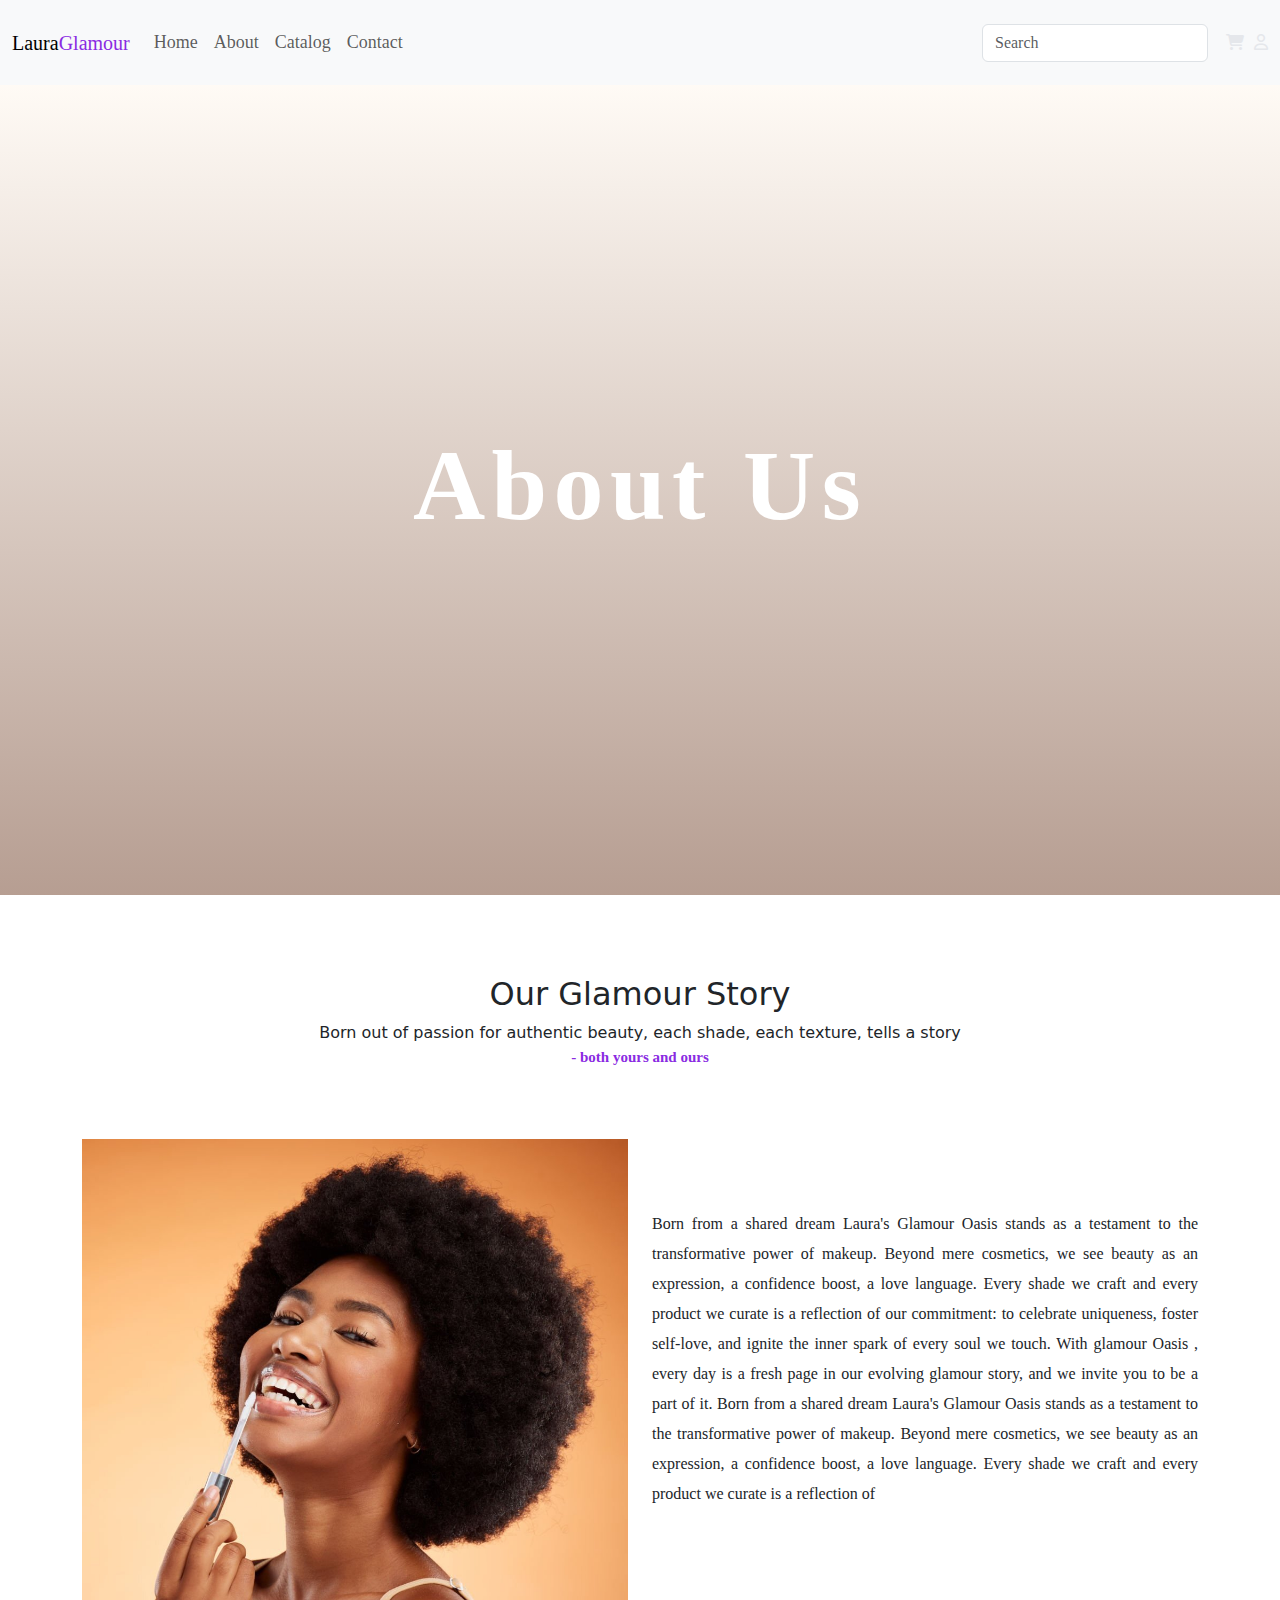
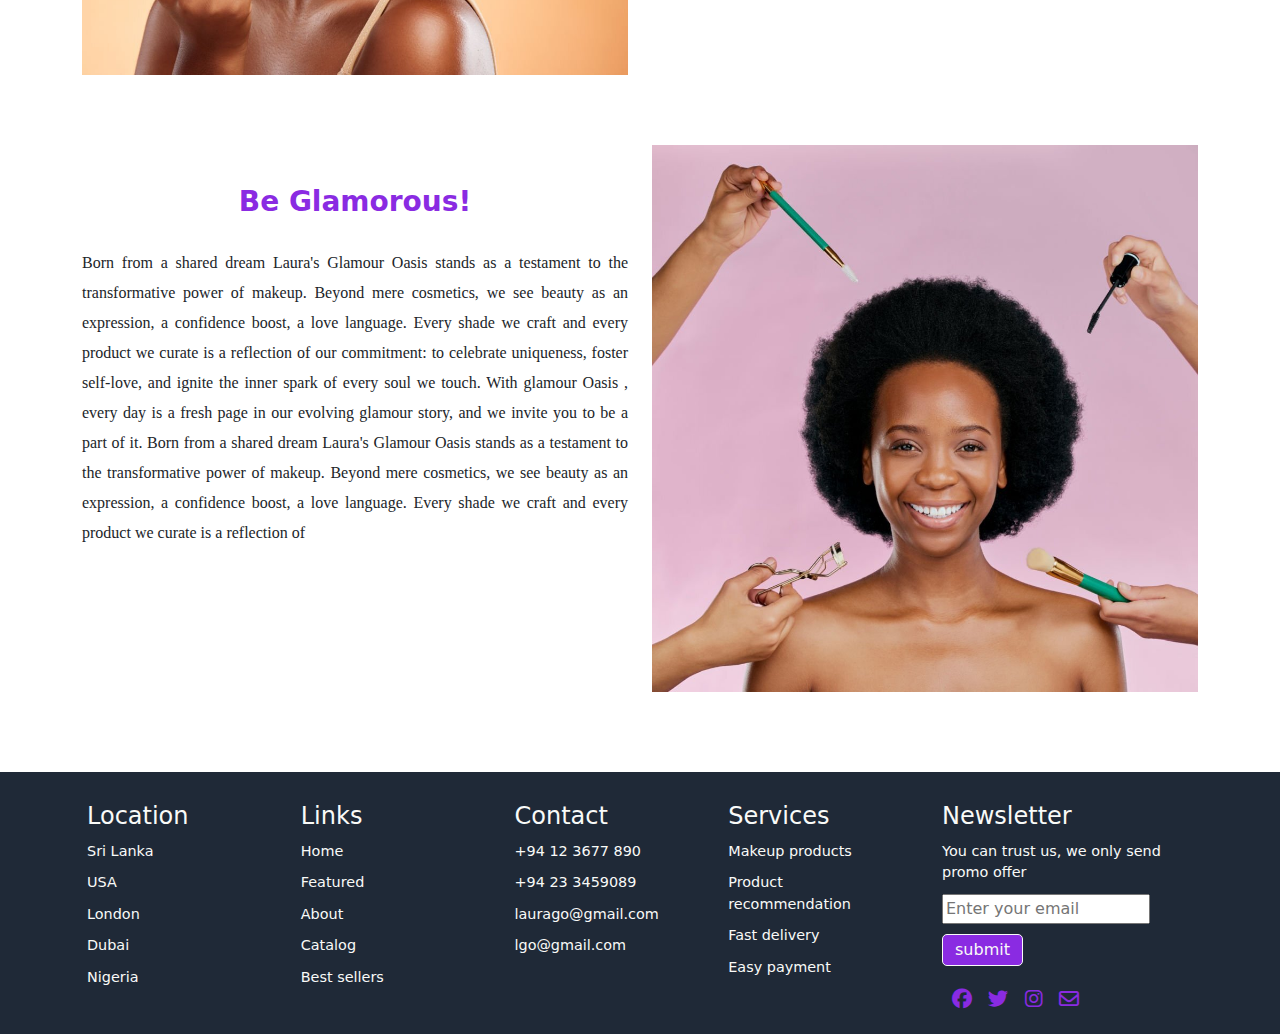
==== commit d2cf3c13: "responsive" ====
--- a/about.html
+++ b/about.html
@@ -17,8 +17,8 @@
   </head>
   <body>
     <!--Navbar-->
-    <nav class="navbar navbar-expand-sm navbar-dark sticky-top">
-      <div class="container">
+    <nav class="navbar navbar-expand-sm navbar-light bg-light sticky-top">
+      <div class="container-fluid">
         <a class="navbar-brand" href="index.html">
           Laura<span class="navbar-logo">Glamour</span>
         </a>
@@ -42,14 +42,15 @@
               <a class="nav-link" href="catalog.html">Catalog</a>
             </li>
             <li class="nav-item">
-              <a class="nav-link" href="contact.html">Contact Us</a>
+              <a class="nav-link" href="contact.html">Contact</a>
             </li>
           </ul>
           <form class="d-flex">
             <input class="form-control me-2" type="text" placeholder="Search" />
           </form>
           <div class="icons">
-            <i class="fa-solid fa-cart-shopping"></i>
+            <i class="fa-solid fa-cart-shopping"></i></div>
+            <di class="icons">
             <i class="fa-regular fa-user" id="login"></i>
           </div>
         </div>
@@ -72,10 +73,10 @@
       </div>
       <div class="about-main">
         <div class="row about-body">
-          <div class="col-6 about-image">
+          <div class="col-md-6 about-image">
             <img src="assets/images/black-girl.jpg" class="img-fluid" />
           </div>
-          <div class="col-6 about-text" id="about-text">
+          <div class="col-md-6 about-text" id="about-text">
             <p>
               Born from a shared dream Laura's Glamour Oasis stands as a
               testament to the transformative power of makeup. Beyond mere
@@ -95,7 +96,7 @@
         </div>
         <div class="about-main">
           <div class="row about-body">
-            <div class="col-6 about-text" id="about-text">
+            <div class="col-md-6 about-text" id="about-text">
               <h3 class="glamorous">Be Glamorous!</h3>
               <p>
                 Born from a shared dream Laura's Glamour Oasis stands as a
@@ -113,7 +114,7 @@
                 is a reflection of
               </p>
             </div>
-            <div class="col-6 about-image">
+            <div class="col-md-6 about-image">
               <img src="assets/images/black-girl2.jpg" class="img-fluid" />
             </div>
           </div>
--- a/assets/css/landing.css
+++ b/assets/css/landing.css
@@ -112,7 +112,8 @@
 }
 .hero {
   height: 90vh;
-
+  width: 100%;
+  max-width: 100%;
   /* Add your gradient and image */
   background: linear-gradient(
     90deg,
@@ -128,6 +129,7 @@
   display: flex;
   align-items: center;
   justify-content: space-between;
+  overflow-x: hidden;
 }
 .hero-text {
   /* Allow the text to grow and occupy available space */
@@ -152,7 +154,7 @@
   font-size: 1.5rem;
   font-family: "Roboto sans-serif";
 }
-img {
+.hero-img {
   max-width: 100%; /* Adjust this as needed */
 }
 /*About-section*/
@@ -349,7 +351,7 @@
 }
 @media (max-width: 440px) {
   .main-text p {
-    line-height: 1;
+    line-height: 1.2;
     font-size: 0.9rem;
     margin-top: 0;
   }
@@ -372,6 +374,15 @@
     margin-top: 0;
   }
 }
+@media (min-width: 450px) and (max-width: 1000px) {
+  .quote {
+    height: auto;
+  }
+  .main-text p {
+    line-height: 1.2;
+    font-size: 0.9rem;
+  }
+}
 @media (min-width: 800px) {
   footer.footer-main {
     flex-direction: row;
@@ -383,4 +394,7 @@
   .socials {
     font-size: 20px;
   }
-}
+  .hero-img {
+    height: auto;
+  }
+}
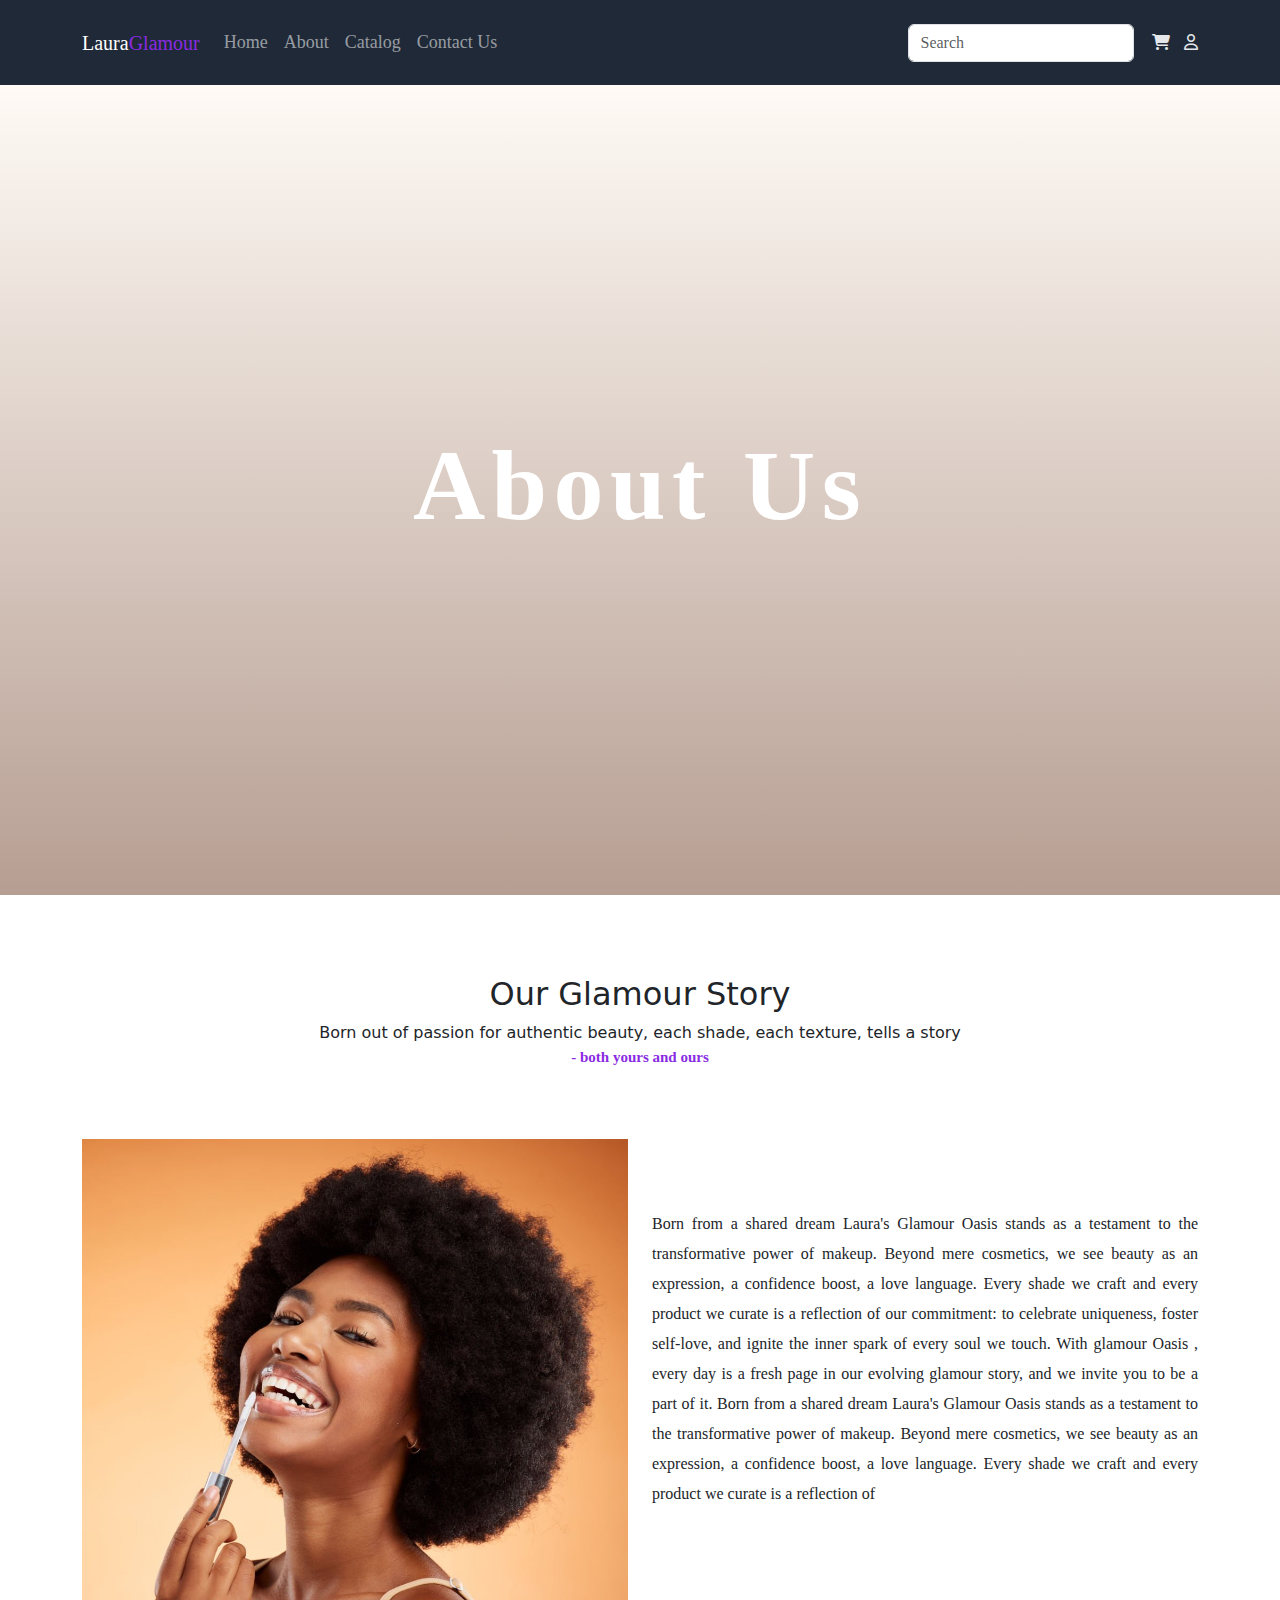
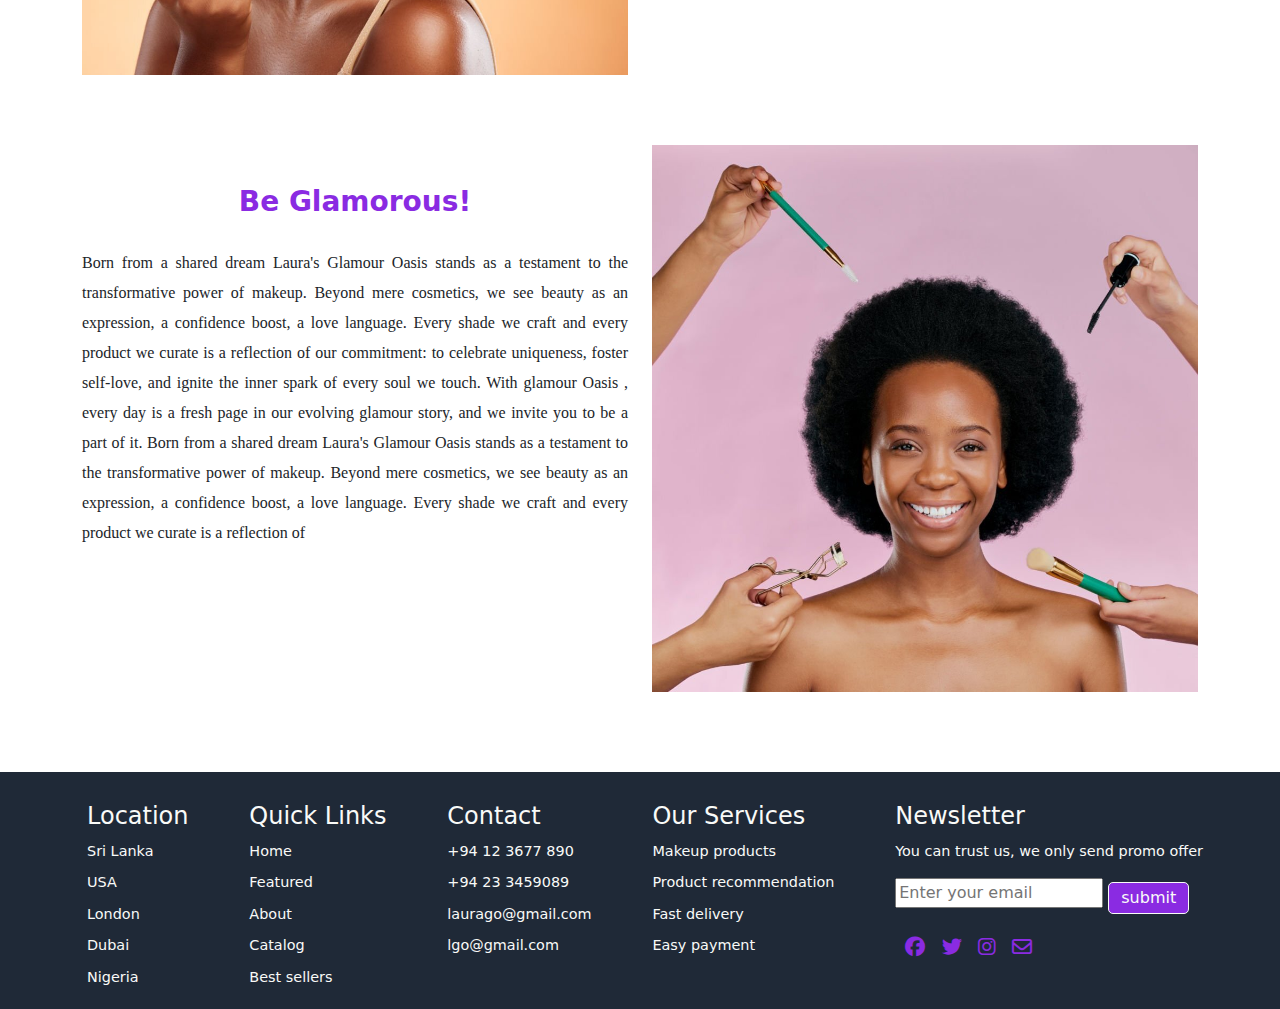
==== commit 302279d9: "SEO" ====
--- a/about.html
+++ b/about.html
@@ -2,8 +2,16 @@
 <html lang="en">
   <head>
     <meta charset="UTF-8" />
+    <meta name="keywords" content="makeup, beauty, cosmetics, skincare" />
+    <meta
+      name="description"
+      content="A world of beauty products where you can shop makeup skincare and beauty products"
+    />
     <meta name="viewport" content="width=device-width, initial-scale=1.0" />
-    <title>About</title>
+    <title>
+      About/Laura Glamour: A makeup and skincare website where you can shop
+      quality products
+    </title>
     <link
       href="https://cdn.jsdelivr.net/npm/bootstrap@5.3.1/dist/css/bootstrap.min.css"
       rel="stylesheet"
@@ -17,8 +25,8 @@
   </head>
   <body>
     <!--Navbar-->
-    <nav class="navbar navbar-expand-sm navbar-light bg-light sticky-top">
-      <div class="container-fluid">
+    <nav class="navbar navbar-expand-sm navbar-dark sticky-top">
+      <div class="container">
         <a class="navbar-brand" href="index.html">
           Laura<span class="navbar-logo">Glamour</span>
         </a>
@@ -42,15 +50,14 @@
               <a class="nav-link" href="catalog.html">Catalog</a>
             </li>
             <li class="nav-item">
-              <a class="nav-link" href="contact.html">Contact</a>
+              <a class="nav-link" href="contact.html">Contact Us</a>
             </li>
           </ul>
           <form class="d-flex">
             <input class="form-control me-2" type="text" placeholder="Search" />
           </form>
           <div class="icons">
-            <i class="fa-solid fa-cart-shopping"></i></div>
-            <di class="icons">
+            <i class="fa-solid fa-cart-shopping"></i>
             <i class="fa-regular fa-user" id="login"></i>
           </div>
         </div>
@@ -73,10 +80,10 @@
       </div>
       <div class="about-main">
         <div class="row about-body">
-          <div class="col-md-6 about-image">
+          <div class="col-6 about-image">
             <img src="assets/images/black-girl.jpg" class="img-fluid" />
           </div>
-          <div class="col-md-6 about-text" id="about-text">
+          <div class="col-6 about-text" id="about-text">
             <p>
               Born from a shared dream Laura's Glamour Oasis stands as a
               testament to the transformative power of makeup. Beyond mere
@@ -96,7 +103,7 @@
         </div>
         <div class="about-main">
           <div class="row about-body">
-            <div class="col-md-6 about-text" id="about-text">
+            <div class="col-6 about-text" id="about-text">
               <h3 class="glamorous">Be Glamorous!</h3>
               <p>
                 Born from a shared dream Laura's Glamour Oasis stands as a
@@ -114,7 +121,7 @@
                 is a reflection of
               </p>
             </div>
-            <div class="col-md-6 about-image">
+            <div class="col-6 about-image">
               <img src="assets/images/black-girl2.jpg" class="img-fluid" />
             </div>
           </div>
@@ -124,8 +131,8 @@
     <section id="footer">
       <footer>
         <div class="container">
-          <div class="footer-main row">
-            <div class="footer-tag col-4 col-lg-2 mb-3">
+          <div class="footer-main">
+            <div class="footer-tag">
               <h4>Location</h4>
               <p>Sri Lanka</p>
               <p>USA</p>
@@ -134,8 +141,8 @@
               <p>Nigeria</p>
             </div>
 
-            <div class="footer-tag col-4 col-lg-2 mb-3">
-              <h4>Links</h4>
+            <div class="footer-tag">
+              <h4>Quick Links</h4>
               <p>Home</p>
               <p>Featured</p>
               <p>About</p>
@@ -143,7 +150,7 @@
               <p>Best sellers</p>
             </div>
 
-            <div class="footer-tag col-4 col-lg-2 mb-3">
+            <div class="footer-tag">
               <h4>Contact</h4>
               <p>+94 12 3677 890</p>
               <p>+94 23 3459089</p>
@@ -151,15 +158,15 @@
               <p>lgo@gmail.com</p>
             </div>
 
-            <div class="footer-tag col-4 col-lg-2">
-              <h4>Services</h4>
+            <div class="footer-tag">
+              <h4>Our Services</h4>
               <p>Makeup products</p>
               <p>Product recommendation</p>
               <p>Fast delivery</p>
               <p>Easy payment</p>
             </div>
 
-            <div class="footer-tag col-8 col-lg-3">
+            <div class="footer-tag">
               <h4>Newsletter</h4>
               <p>You can trust us, we only send promo offer</p>
               <div class="subscribe">
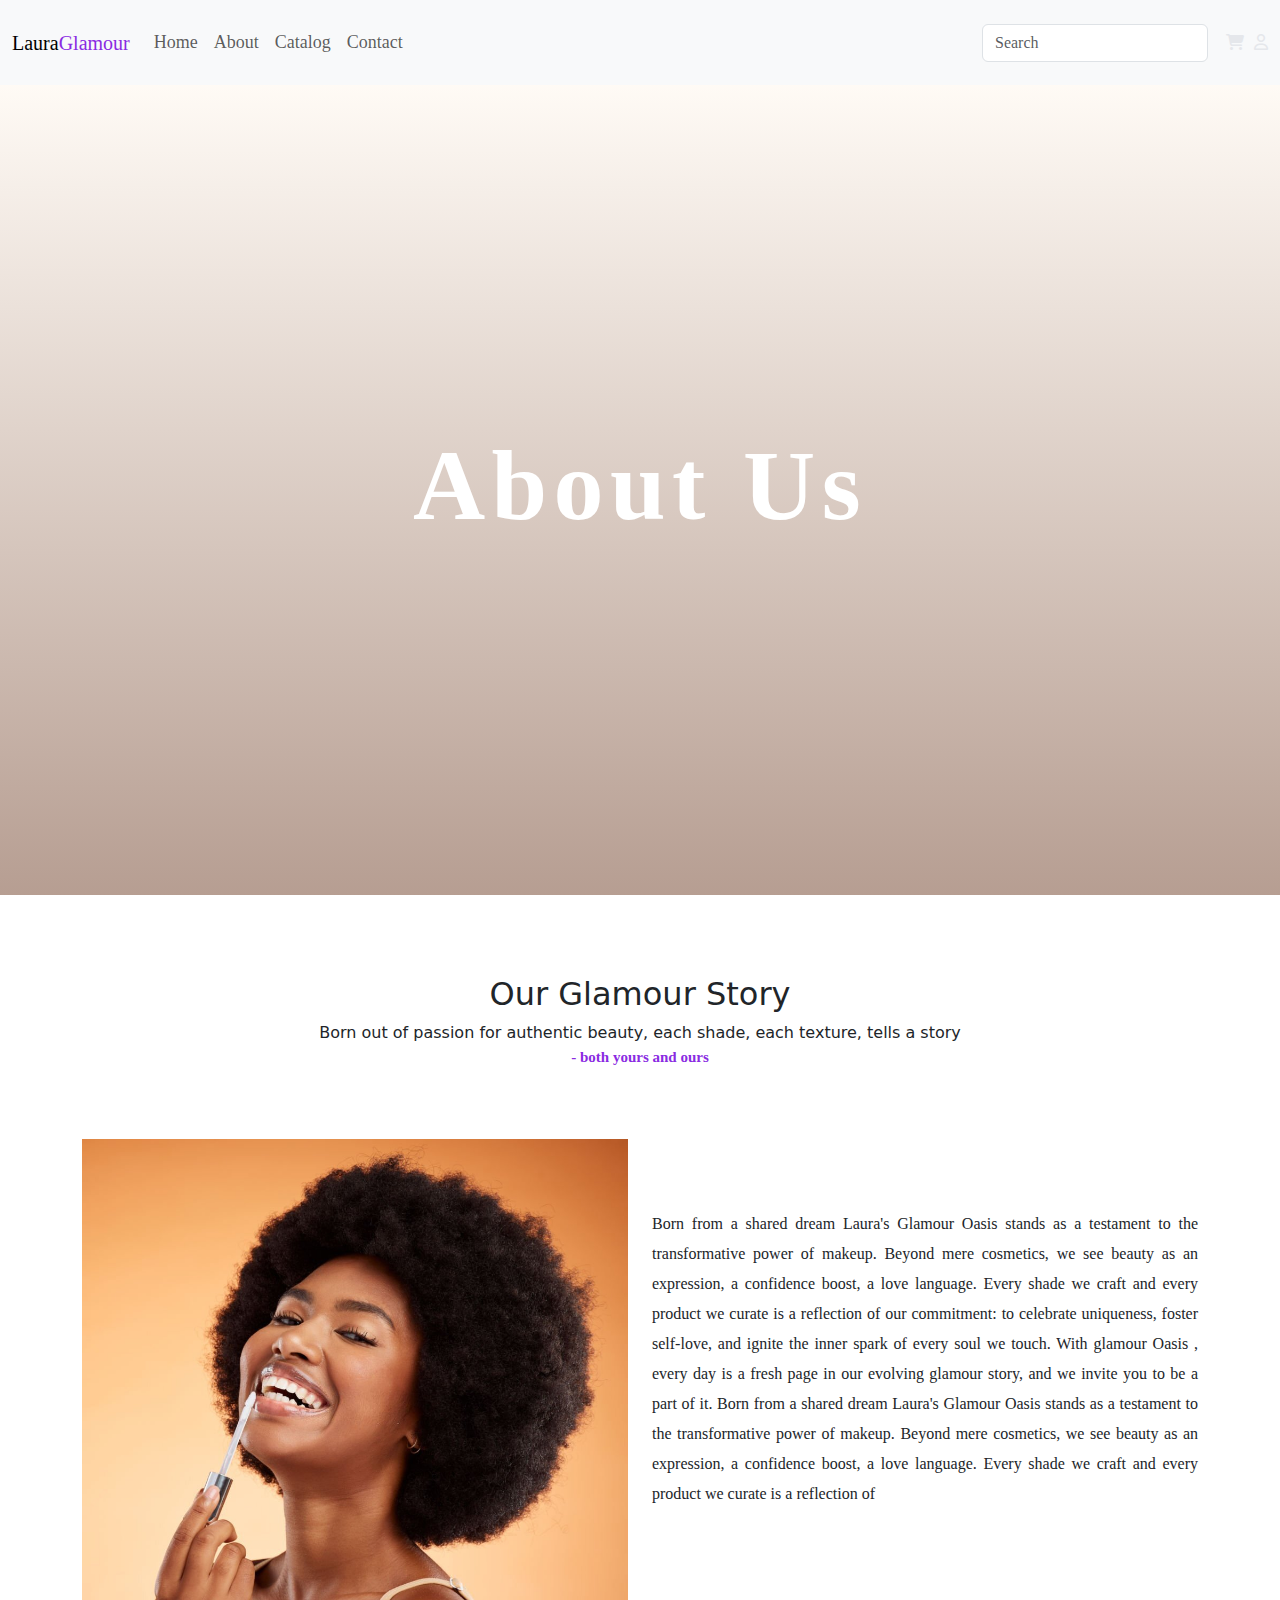
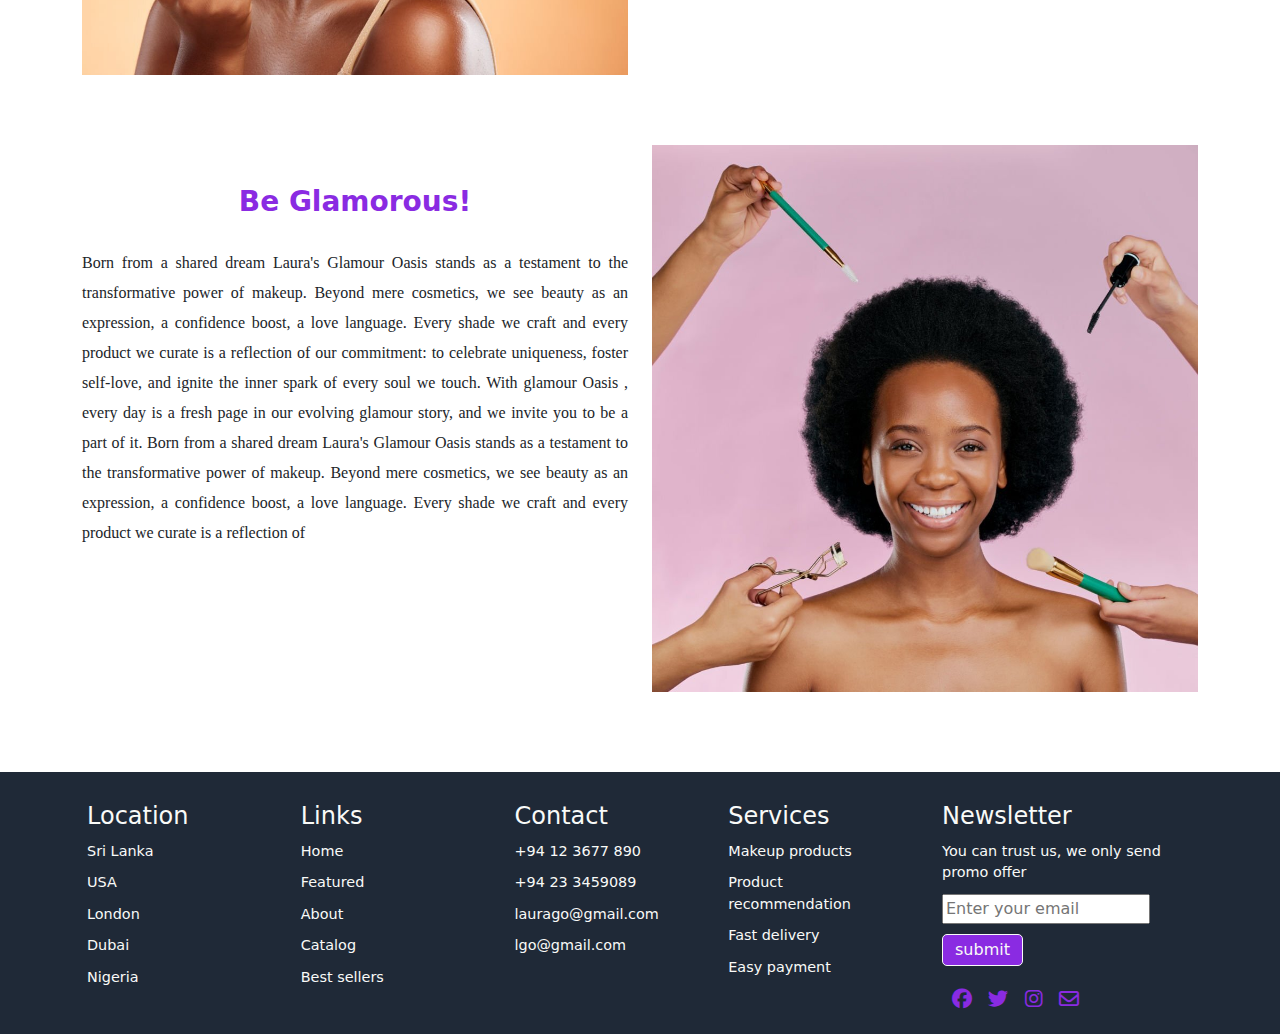
==== commit d878fea4: "Merge pull request #1 from Nanahawaw/new-design" ====
--- a/about.html
+++ b/about.html
@@ -25,8 +25,8 @@
   </head>
   <body>
     <!--Navbar-->
-    <nav class="navbar navbar-expand-sm navbar-dark sticky-top">
-      <div class="container">
+    <nav class="navbar navbar-expand-sm navbar-light bg-light sticky-top">
+      <div class="container-fluid">
         <a class="navbar-brand" href="index.html">
           Laura<span class="navbar-logo">Glamour</span>
         </a>
@@ -50,14 +50,15 @@
               <a class="nav-link" href="catalog.html">Catalog</a>
             </li>
             <li class="nav-item">
-              <a class="nav-link" href="contact.html">Contact Us</a>
+              <a class="nav-link" href="contact.html">Contact</a>
             </li>
           </ul>
           <form class="d-flex">
             <input class="form-control me-2" type="text" placeholder="Search" />
           </form>
           <div class="icons">
-            <i class="fa-solid fa-cart-shopping"></i>
+            <i class="fa-solid fa-cart-shopping"></i></div>
+            <di class="icons">
             <i class="fa-regular fa-user" id="login"></i>
           </div>
         </div>
@@ -80,10 +81,10 @@
       </div>
       <div class="about-main">
         <div class="row about-body">
-          <div class="col-6 about-image">
+          <div class="col-md-6 about-image">
             <img src="assets/images/black-girl.jpg" class="img-fluid" />
           </div>
-          <div class="col-6 about-text" id="about-text">
+          <div class="col-md-6 about-text" id="about-text">
             <p>
               Born from a shared dream Laura's Glamour Oasis stands as a
               testament to the transformative power of makeup. Beyond mere
@@ -103,7 +104,7 @@
         </div>
         <div class="about-main">
           <div class="row about-body">
-            <div class="col-6 about-text" id="about-text">
+            <div class="col-md-6 about-text" id="about-text">
               <h3 class="glamorous">Be Glamorous!</h3>
               <p>
                 Born from a shared dream Laura's Glamour Oasis stands as a
@@ -121,7 +122,7 @@
                 is a reflection of
               </p>
             </div>
-            <div class="col-6 about-image">
+            <div class="col-md-6 about-image">
               <img src="assets/images/black-girl2.jpg" class="img-fluid" />
             </div>
           </div>
@@ -131,8 +132,8 @@
     <section id="footer">
       <footer>
         <div class="container">
-          <div class="footer-main">
-            <div class="footer-tag">
+          <div class="footer-main row">
+            <div class="footer-tag col-4 col-lg-2 mb-3">
               <h4>Location</h4>
               <p>Sri Lanka</p>
               <p>USA</p>
@@ -141,8 +142,8 @@
               <p>Nigeria</p>
             </div>
 
-            <div class="footer-tag">
-              <h4>Quick Links</h4>
+            <div class="footer-tag col-4 col-lg-2 mb-3">
+              <h4>Links</h4>
               <p>Home</p>
               <p>Featured</p>
               <p>About</p>
@@ -150,7 +151,7 @@
               <p>Best sellers</p>
             </div>
 
-            <div class="footer-tag">
+            <div class="footer-tag col-4 col-lg-2 mb-3">
               <h4>Contact</h4>
               <p>+94 12 3677 890</p>
               <p>+94 23 3459089</p>
@@ -158,15 +159,15 @@
               <p>lgo@gmail.com</p>
             </div>
 
-            <div class="footer-tag">
-              <h4>Our Services</h4>
+            <div class="footer-tag col-4 col-lg-2">
+              <h4>Services</h4>
               <p>Makeup products</p>
               <p>Product recommendation</p>
               <p>Fast delivery</p>
               <p>Easy payment</p>
             </div>
 
-            <div class="footer-tag">
+            <div class="footer-tag col-8 col-lg-3">
               <h4>Newsletter</h4>
               <p>You can trust us, we only send promo offer</p>
               <div class="subscribe">
